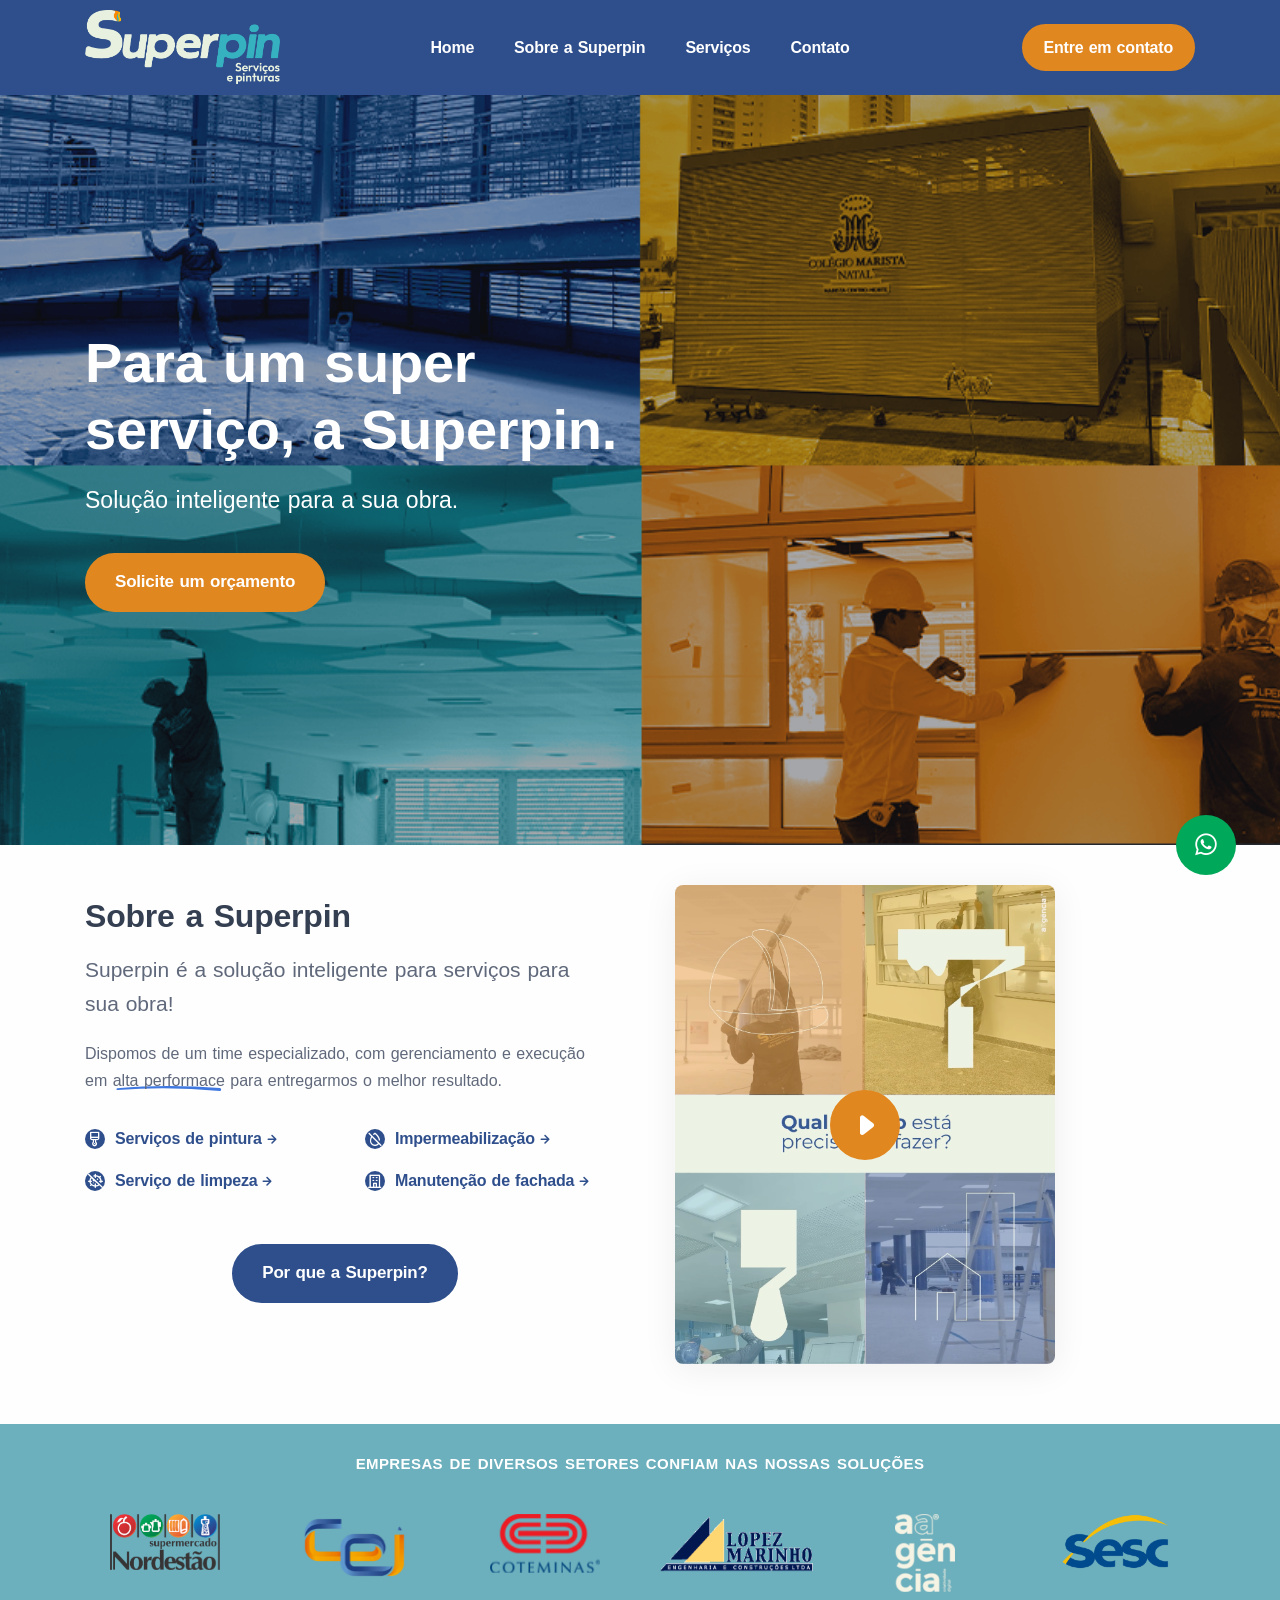
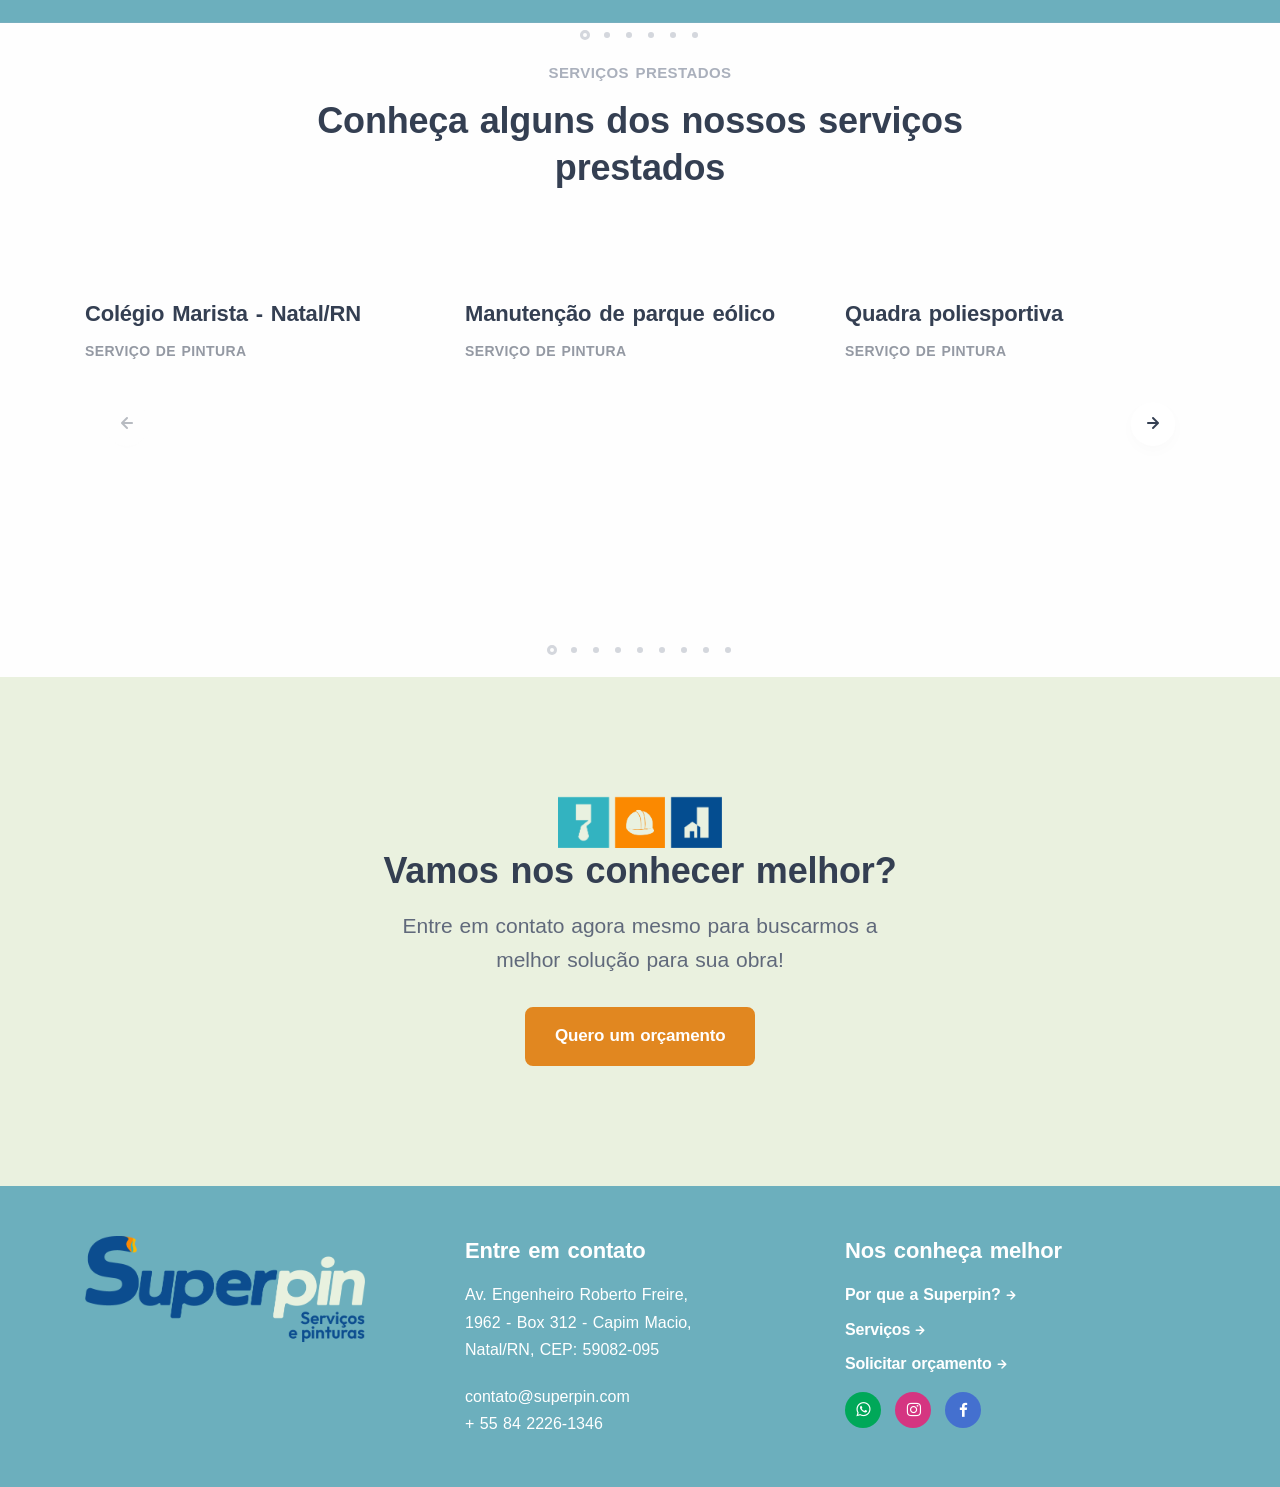
==== index.html @ 3c037258 "ajuste links dentro da página" ====
<!DOCTYPE html>
  <html lang="pt-br">
    <head>
      <meta charset="utf-8" />
      <meta name="viewport" content="width=device-width, initial-scale=1.0" />
      <meta
        name="description"
        content="Empresa prestadora de serviços de pintura, limpeza, impermeabilização e demais serviços para construção de Natal/RN"
      />
      <meta
        name="keywords"
        content="empresa de pintura Natal, pintor, serviço de pintura, pintura de parede, pintura airless, empresa de prestação de serviços de pintura, pintura de quadra poliesportiva, empresa de limpeza, serviço de limpeza, preço limpeza, lavagem, lavagem de fachada, impermeabilização, impermeabilização de laje, manta asfáltica, manutenção de fachada, substituição de junta de dilatação"
      />
      <meta name="author" content="Superpin" />
      <title>Superpin - Serviços e Pinturas</title>
      <link rel="shortcut icon" href="./assets/img/favicon1.png" />
      <link rel="stylesheet" href="./assets/css/plugins.css" />
      <link rel="stylesheet" href="./assets/css/style.css" />
      <link rel="stylesheet" href="https://fonts.googleapis.com/css?family=Montserrat>">
      <style>
        * {
          font-family: "Montserrat", sans-serif;
        }
      </style>
  <!-- Global site tag (gtag.js) - Google Analytics -->
      <script
        async
        src="https://www.googletagmanager.com/gtag/js?id=G-2SSFP15J9F"
      ></script>
      <script>
        window.dataLayer = window.dataLayer || [];
        function gtag() {
          dataLayer.push(arguments);
        }
        gtag("js", new Date());
        gtag("config", "G-2SSFP15J9F");
      </script>
      <!-- /Global site tag (gtag.js) - Google Analytics -->
      <!-- <open graph> -->
      <meta property="og:url" content="http://www.superpin.com.br" />
      <meta property="og:type" content="website" />
      <meta property="og:title" content="Superpin Serviços e Pinturas" />
      <meta property="og:description" content="Serviços para construção civil." />
      <meta
        property="og:image"
        content="//www.superpin.com.br/assets/img/logoSuperpinOpenGraph.jpg"
      />
      <!-- </open graph> -->
      
    </head>
    <body>
      <div class="content-wrapper">
        <header class="wrapper bg-soft-primary">
          <nav class="navbar navbar-expand-lg center-nav navbar-dark navbar-bg-dark">
            <div class="container flex-lg-row flex-nowrap align-items-center">
              <div class="navbar-brand w-100">
                <a href="./index.html">
                  <img
                    src="./assets/img/Logo 2.png"
                    srcset="./assets/img/Logo 2.png"
                    alt=""
                    height="60%"
                    width="60%"
                  />
                </a>
              </div>
              <div
                class="navbar-collapse offcanvas offcanvas-nav offcanvas-start"
              >
                <div class="offcanvas-header d-lg-none">
                  <a href="./index.html"
                    ><img src="./assets/img/Logo 2.png" srcset="./assets/img/Logo
                    2.png" alt="" height="60%" width="60%"
                  </a>
                  <button
                    type="button"
                    class="btn-close btn-close-white"
                    data-bs-dismiss="offcanvas"
                    aria-label="Close"
                  ></button>
                </div>
                <div class="offcanvas-body ms-lg-auto d-flex flex-column h-100">
                  <ul class="navbar-nav">
                    <li class="nav-item">
                      <a class="nav-link" href="./index.html">Home</a>
                    </li>
                    
                    <li class="nav-item">
                      <a class="nav-link" href="./about.html">Sobre a Superpin</a>
                    </li>
                    <!-- <li class="nav-item dropdown">
                      <a
                        class="nav-link dropdown-toggle"
                        href="#about"
                        data-bs-toggle="dropdown"
                        >Serviços</a
                      >
                      <ul class="dropdown-menu">
                        <li class="nav-item">
                          <a class="dropdown-item" href="#">Pintura</a>
                        </li>
                        <li class="nav-item">
                          <a class="dropdown-item" href="#">Limpeza</a>
                        </li>
                        <li class="nav-item">
                          <a class="dropdown-item" href="#">Impermeablização</a>
                        </li>
                        <li class="nav-item">
                          <a class="dropdown-item" href="#">Fachada</a>
                        </li>
                      </ul>
                    </li> -->
                    <li class="nav-item">
                      <a class="nav-link" href="./portfolio.html">Serviços</a>
                    </li>
                    <li class="nav-item">
                      <a class="nav-link scroll" href="#footer">Contato</a>
                    </li>
                  </ul>
                  <!-- /.navbar-nav -->
                  <div class="d-lg-none mt-auto pt-6 pb-6 order-4">
                    <a href="mailto:contato@superpin.com.br" class="link-inverse"
                      >contato@superpin.com.br</a
                    >
                    <br />
                    +55 84 2226-1346 <br />
                    <nav class="nav social social-white mt-4">
                      <a href="http://api.whatsapp.com/send/?phone=558422261346" target ="_blank"><i class="uil uil-whatsapp"></i></a>
                      <a href="http://facebook.com/SuperpinBR" target="_blank"><i class="uil uil-facebook-f"></i></a>
                      <a href="http://instagram.com/SuperpinBR" target="_blank"><i class="uil uil-instagram"></i></a>
                    </nav>
                    <!-- /.social -->
                  </div>
                  <!-- /offcanvas-nav-other -->
                </div>
                <!-- /.offcanvas-body -->
              </div>
              <!-- /.navbar-collapse -->
              <div class="navbar-other w-100 d-flex ms-auto">
                <ul class="navbar-nav flex-row align-items-center ms-auto">
                  <li class="nav-item d-none d-md-block">
                    <a
                      href="http://api.whatsapp.com/send/?phone=558422261346"
                      target ="_blank"
                      class="btn btn-sm btn-primary rounded-pill"
                      >Entre em contato</a
                    >
                  </li>
                  <li class="nav-item d-lg-none">
                    <button class="hamburger offcanvas-nav-btn">
                      <span></span>
                    </button>
                  </li>
                </ul>
                <!-- /.navbar-nav -->
              </div>
              <!-- /.navbar-other -->
            </div>
            <!-- /.container -->
          </nav>
          <!-- /.navbar -->
          <div
            class="offcanvas offcanvas-end text-inverse"
            id="offcanvas-info"
            data-bs-scroll="true"
          >
            <div class="offcanvas-header">
              <h3 class="text-white fs-30 mb-0">Superpin</h3>
              <button
                type="button"
                class="btn-close btn-close-white"
                data-bs-dismiss="offcanvas"
                aria-label="Close"
              ></button>
            </div>
            <div class="offcanvas-body pb-6">
              <div class="widget mb-8">
                <p>
                  Superpin serviços para construção
                </p>
              </div>
              <!-- /.widget -->
              <div class="widget mb-8">
                <h4 class="widget-title text-white mb-3">Contato</h4>
                <address>
                  Av. Engenheiro Roberto Freire, 1962 - Box 312 <br />
                  Capim Macio, Natal/RN, CEP: 59082-095
                </address>
                <a href="mailto:contato@superpin.com.br">contato@superpin.com.br</a><br />
                +55 (84) 2226-1346
              </div>
              /.widget -->
              <!-- <div class="widget mb-8">
                <h4 class="widget-title text-white mb-3">Learn More</h4>
                <ul class="list-unstyled">
                  <li><a href="#">Our Story</a></li>
                  <li><a href="#">Terms of Use</a></li>
                  <li><a href="#">Privacy Policy</a></li>
                  <li><a href="#">Contact Us</a></li>
                </ul>
              </div> -->
              <!-- /.widget -->
              <!-- <div class="widget">
                <h4 class="widget-title text-white mb-3">Follow Us</h4>
                <nav class="nav social social-white">
                  <a href="#"><i class="uil uil-twitter"></i></a>
                  <a href="#"><i class="uil uil-facebook-f"></i></a>
                  <a href="#"><i class="uil uil-dribbble"></i></a>
                  <a href="#"><i class="uil uil-instagram"></i></a>
                  <a href="#"><i class="uil uil-youtube"></i></a>
                </nav>
                <!-- /.social -->
              </div> -->
              <!-- /.widget
            </div>
            <!-- /.offcanvas-body -->
          </div>
          <!-- /.offcanvas -->
          <div
            class="offcanvas offcanvas-top bg-light"
            id="offcanvas-search"
            data-bs-scroll="true"
          >
            <div class="container d-flex flex-row py-6">
              <form class="search-form w-100">
                <input
                  id="search-form"
                  type="text"
                  class="form-control"
                  placeholder="Type keyword and hit enter"
                />
              </form>
              <!-- /.search-form -->
              <button
                type="button"
                class="btn-close"
                data-bs-dismiss="offcanvas"
                aria-label="Close"
              ></button>
            </div>
            <!-- /.container -->
          </div>
          <!-- /.offcanvas -->
        </header>
        <!-- /header -->
      
        <section id="hero" class="wrapper bg-dark">
          <div
            class="swiper-container swiper-hero dots-over"
            data-margin="0"
            data-autoplay="true"
            data-autoplaytime="7000"
            data-nav="true"
            data-dots="true"
            data-items="1"
          >
            <div class="swiper">
              <div class="swiper-wrapper">
                <div
                  class="swiper-slide bg-overlay bg-overlay-400 bg-dark bg-image"
                  data-image-src="./assets/img/capa.png"
                >
                  <div class="container h-100">
                    <div class="row h-100">
                      <div
                        class="col-md-10 offset-md-1 col-lg-7 offset-lg-0 col-xl-6 col-xxl-5 text-center text-lg-start justify-content-center align-self-center align-items-start"
                      >
                        <h2
                          class="display-1 fs-56 mb-4 text-white animate__animated animate__slideInDown animate__delay-1s"
                        >
                          Para um super serviço, a Superpin.
                        </h2>
                        <p
                          class="lead fs-23 lh-sm mb-7 text-white animate__animated animate__slideInRight animate__delay-2s"
                        >
                          Solução inteligente para a sua obra.
                        </p>
                        <div
                          class="animate__animated animate__slideInUp animate__delay-3s"
                        >
                          <a
                            href="http://api.whatsapp.com/send/?phone=558422261346" 
                            target ="_blank"
                            class="btn btn-lg btn-primary rounded-pill"
                            >Solicite um orçamento</a
                          >
                        </div>
                      </div>
                      <!--/column -->
                    </div>
                    <!--/.row -->
                  </div>
                  <!--/.container -->
                </div>
                <!--/.swiper-slide -->
                
        </section>
        <!-- Section portfolio -->
        <section id="about" class="wrapper bg-light">
          <div class="container py-14 py-md-8">
            <div class="row gx-lg-8 gx-xl-12 gy-10 mb-4 align-items-center">
              <div class="col-lg-6 position-relative order-lg-2 w-25">
                <div class="overlap-grid overlap-grid-2 ">
                  <a href="./assets/media/ST.mp4"
                  class="btn btn-circle btn-primary btn-play ripple mx-auto mb-6 position-absolute" 
                  style="top:50%; left: 50%; transform: translate(-50%,-50%); z-index:3"
                  data-glightbox><i class="icn-caret-right"></i></a>
                  <figure 
                    class="rounded shadow-lg">
                    <img 
                      src="./assets/img/posterVideo.png" 
                      srcset="./assets/img/posterVideo.png" 
                      alt="">
                    </figure>
                  </div>
              </div>
              <!--/column -->
              <div class="col-lg-6 ">
                <!-- <img
                  src="./assets/img/icons/lineal/bucket.svg"
                  class="svg-inject icon-svg icon-svg-md mb-4"
                  alt=""
                /> -->
                <div data-cues="slideInDown" 
                data-group="page-title" 
                data-delay="300"
                data-duration="1000">

                  <h2 class="display-5 mb-3">Sobre a Superpin</h2>
                  <p class="lead fs-lg">Superpin é a solução inteligente para serviços para sua obra!       
                  </p>
                  <p class="mb-6">
                    
                    Dispomos de um time especializado, com gerenciamento e execução em <span class="underline-3 style-3 primary">alta performace</span> para entregarmos o melhor resultado.
                  </p>
                  <div class="row gy-3 gx-xl-8">
                    <div class="col-xl-6">
                      <ul class="icon-list bullet-bg bullet-primary mb-0">
                        <li>
                          <span><i class="uil uil-brush-alt"></i></span
                            ><a href="./portfolio.html" target="" class="hover link-body more">Serviços de pintura</a>
                        </li>
                        <li class="mt-3">
                          <span><i class="uil uil-virus-slash"></i></span
                            
                          
                          ><a href="./portfolio.html" target="" class="hover link-body more">Serviço de limpeza</a>
                          
                        </li>
                      </ul>
                    </div>
                    <!--/column -->
                    <div class="col-xl-6">
                      <ul class="icon-list bullet-bg bullet-primary mb-0">
                        <li>
                          <span><i class="uil uil-water-drop-slash"></i></span
                          ><a href="./portfolio.html" target="" class="hover link-body more">Impermeabilização</a>
                        </li>
                      
                        <li class="mt-3">
                          <span><i class="uil uil-building"></i></span
                          ><a href="./portfolio.html" target="" class="hover link-body more">Manutenção de fachada</a></a>
                        </li>
                      </ul>
                    </div>
                    
                    <!--/column -->
                  </div>
                  <div
                            class="my-10 text-center "
                          >
                            <a
                              href="./about.html" 
                              class="btn btn-lg btn-secondary rounded-pill"
                              >Por que a Superpin?</a
                            >
                          </div>
                  
                  <!--/.row -->
                </div>
                
                <!--/column -->
              </div>
              <!--/.row -->
              </div>
            
          </section>
          <section id="clients" class="wrapper bg-light-superpin wrapper-border">
            <div class="container py-14 py-md-6">
              <h2 class="fs-15 text-uppercase  text-center text-white mb-8">Empresas de diversos setores confiam nas nossas soluções</h2>
              <div class="swiper-container clients mb-0 " 
                    data-margin="30" 
                    data-dots="true" 
                    data-autoplay-timeout="1000" 
                    data-items-xxl="7" 
                    data-items-xl="6" 
                    data-items-lg="5" 
                    data-items-md="4" 
                    data-items-xs="3">
                <div class="swiper">
                  <div class="swiper-wrapper">
                    <div class="swiper-slide px-5"><img src="./assets/img/clients/Nordestão.png" data-cue="fadeIn"  alt="" /></div>
                    <div class="swiper-slide px-5"><img src="./assets/img/clients/CEI.svg" data-cue="fadeIn" alt="" /></div>
                    <div class="swiper-slide px-5"><img src="./assets/img/clients/Coteminas.png"data-cue="fadeIn"  alt="" /></div>
                    <div class="swiper-slide"><img src="./assets/img/clients/Lopes Marinho.png" data-cue="fadeIn" alt="" /></div>
                    <div class="swiper-slide px-10"><img src="./assets/img/clients/aagencia-logo.png" data-cue="fadeIn"  alt="" /></div>
                    <div class="swiper-slide px-5"><img src="./assets/img/clients/SESC.png"data-cue="fadeIn" alt="" /></div>
                    <div class="swiper-slide px-5"><img src="./assets/img/clients/fecomercio.png"data-cue="fadeIn" alt="" /></div>
                    <div class="swiper-slide"><img src="./assets/img/clients/Marista.png" data-cue="fadeIn"alt="" /></div>
                    <div class="swiper-slide px-4"><img src="./assets/img/clients/Nelson Wilians.png" data-cue="fadeIn"alt="" /></div>
                    <div class="swiper-slide"><img src="./assets/img/clients/ruiCadete.png" data-cue="fadeIn"alt="" /></div>
                    <!-- <div class="swiper-slide px-2"><img src="./assets/img/clients/Favorito.png" alt="" /></div> -->
                    <div class="swiper-slide px-5"><img src="./assets/img/clients/Queiroz Atacadão.png" data-cue="fadeIn"alt="" /></div>
                  </div>
                  <!--/.swiper-wrapper -->
                </div>
                <!-- /.swiper -->
              </div>
              <!-- /.swiper-container -->
            </div>
            <!-- /.container -->
          </section>
            <!-- /section clients-->
            <section id="portfolio" class="wrapper bg-light">
              <div class="container py-14 py-md-8">
                <div class="row">
                  <div class="col-lg-9 col-xl-8 col-xxl-7 mx-auto text-center">
                    <h2 class="fs-15 text-uppercase text-muted mb-3">SERVIÇOS PRESTADOS</h2>
                    <h3 class="display-4 mb-10">Conheça alguns dos nossos serviços prestados</h3>
                  </div>
                  <!-- /column -->
                </div>
                <!-- /.row -->
                <div class="swiper-container grid-view mb-6" data-margin="30" data-nav="true" data-dots="true" data-items-xl="3" data-items-md="2" data-items-xs="1">
                  <div class="swiper">
                    <div class="swiper-wrapper">
                      <div class="swiper-slide">
                        <figure class="rounded mb-6"><img 
                          src="./assets/img/Fachada marista.png" 
                          srcset="./assets/img/Fachada marista.png" 
                          data-cue="slideInRight"
                          alt="" /><a class="item-link" 
                          href="./assets/img/Fachada marista.png" 
                          data-glightbox data-gallery="projects-group"
                         >
                         <i class="uil uil-focus-add"></i></a></figure>
                        <div class="project-details d-flex justify-content-center flex-column">
                          <div class="post-header">
                            <h2 class="post-title h3"><a href="./obra-colegioMarista.html" target="" class="link-dark">Colégio Marista - Natal/RN</a></h2>
                            <div class="post-category text-ash">Serviço de pintura</div>
                          </div>
                          <!-- /.post-header -->
                        </div>
                        <!-- /.project-details -->
                      </div>
                      <!--/.swiper-slide -->
                      <div class="swiper-slide">
                        <figure class="rounded mb-6"><img src="./assets/img/Foto 2 com zoom.png" 
                          srcset="./assets/img/Foto 2 com zoom.png" 
                          data-cue="slideInRight"
                          alt="" /><a class="item-link" href="./assets/img/Foto 2 com zoom.png" data-glightbox data-gallery="projects-group"><i class="uil uil-focus-add"></i></a></figure>
                        <div class="project-details d-flex justify-content-center flex-column">
                          <div class="post-header">
                            <h2 class="post-title h3"><a href="./parqueEolico.html" target="" class="link-dark">Manutenção de parque eólico</a></h2>
                            <div class="post-category text-ash">Serviço de pintura</div>
                          </div>
                          <!-- /.post-header -->
                        </div>
                        <!-- /.project-details -->
                      </div>
                      <!--/.swiper-slide -->
                      <div class="swiper-slide">
                        <figure class="rounded mb-6">
                          <img src="./assets/img/IMG_0761.png" 
                          srcset="./assets/img/IMG_0761.png" 
                          data-cue="slideInRight" alt="" /><a 
                          class="item-link" 
                          href="./assets/img/IMG_0761.png" data-glightbox data-gallery="projects-group"><i class="uil uil-focus-add"></i></a></figure>
                        <div class="project-details d-flex justify-content-center flex-column">
                          <div class="post-header">
                            <h2 class="post-title h3"><a href="./quadraPoliesportiva.html"  target="" class="link-dark">Quadra poliesportiva</a></h2>
                            <div class="post-category text-ash">Serviço de pintura</div>
                          </div>
                          <!-- /.post-header -->
                        </div>
                        <!-- /.project-details -->
                      </div>
                      <!--/.swiper-slide -->
                      <div class="swiper-slide">
                        <figure class="rounded mb-6"><img src="./assets/img/Foto 3.png" srcset="./assets/img/Foto 3.png" data-cue="slideInRight" alt="" /><a class="item-link" href="./assets/img/Foto 3.png" data-glightbox data-gallery="projects-group"><i class="uil uil-focus-add"></i></a></figure>
                        <div class="project-details d-flex justify-content-center flex-column">
                          <div class="post-header">
                            <h2 class="post-title h3"><a href="./pinturaIndustrial.html"target="" class="link-dark">Pintura industrial</a></h2>
                            <div class="post-category text-ash">Serviço de pintura</div>
                          </div>
                          <!-- /.post-header -->
                        </div>
                        <!-- /.project-details -->
                      </div>
                      <!--/.swiper-slide -->
                      <div class="swiper-slide">
                        <figure class="rounded mb-6"><img src="./assets/img/estacionamento.jpeg" srcset="./assets/img/Foto 3.png" data-cue="slideInRight" alt="" /><a class="item-link" href="./assets/img/Foto 3.png" data-glightbox data-gallery="projects-group"><i class="uil uil-focus-add"></i></a></figure>
                        <div class="project-details d-flex justify-content-center flex-column">
                          <div class="post-header">
                            <h2 class="post-title h3"><a href=./pinturaEstacionamento.html"target="" class="link-dark">Pintura de estacionamento</a></h2>
                            <div class="post-category text-ash">Serviço de pintura</div>
                          </div>
                          <!-- /.post-header -->
                        </div>
                        <!-- /.project-details -->
                      </div>
                      <!--/.swiper-slide -->
                      <div class="swiper-slide">
                        <figure class="rounded mb-6"><img src="./assets/img/Foto 14.png" srcset="./assets/img/Foto 14.png" data-cue="slideInRight" alt="" /><a class="item-link" href="./assets/img/Foto 14.png" data-glightbox data-gallery="projects-group"><i class="uil uil-focus-add"></i></a></figure>
                        <div class="project-details d-flex justify-content-center flex-column">
                          <div class="post-header">
                            <h2 class="post-title h3"><a href="./manutencaoFachada.html" target=""class="link-dark">Manutenção de fachada</a></h2>
                            <div class="post-category text-ash">Manutenção de fachada</div>
                          </div>
                          <!-- /.post-header -->
                        </div>
                        <!-- /.project-details -->
                      </div>
                      <!--/.swiper-slide -->
                      <div class="swiper-slide">
                        <figure class="rounded mb-6">
                          <img src="./assets/img/manutencaoEscola/foto14.png" 
                                srcset="./assets/img/manutencaoEscola/foto14.png" 
                                alt="./assets/img/manutencaoEscola/foto14.png" />
                                
                          <a class="item-link" href="" data-glightbox data-gallery="projects-group">
                          <i class="uil uil-focus-add"></i>
                        </a>
                      </figure>
                        <div class="project-details d-flex justify-content-center flex-column">
                          <div class="post-header">
                            <h2 class="post-title h3"><a href="./manutencaoEscola.html"target="" class="link-dark">Manutenção de escolas</a></h2>
                            <div class="post-category text-ash">Serviço de manutenção</div>
                          </div>
                          <!-- /.post-header -->
                        </div>
                        <!-- /.project-details -->
                      </div>
                      <!--/.swiper-slide -->
                      <div class="swiper-slide">
                        <figure class="rounded mb-6"><img src="./assets/img/Foto 12.png" srcset="./assets/img/Foto 12.png" data-cue="slideInRight"  alt="" /><a class="item-link" href="./assets/img/Foto 12.png" data-glightbox data-gallery="projects-group"><i class="uil uil-focus-add"></i></a></figure>
                        <div class="project-details d-flex justify-content-center flex-column">
                          <div class="post-header">
                            <h2 class="post-title h3"><a href="./impermeabilizacaoMuros.html" target=""class="link-dark">Impermeabilização de muros</a></h2>
                            <div class="post-category text-ash">Impermeabilização</div>
                          </div>
                          <!-- /.post-header -->
                        </div>
                        <!-- /.project-details -->
                      </div>
                      <!--/.swiper-slide -->
                      <div class="swiper-slide">
                        <figure class="rounded mb-6"><img src="./assets/img/Foto 6.png" srcset="./assets/img/Foto 6.png" data-cue="slideInRight" alt="" /><a class="item-link" href="./assets/img/Foto 6.png" data-glightbox data-gallery="projects-group"><i class="uil uil-focus-add"></i></a></figure>
                        <div class="project-details d-flex justify-content-center flex-column">
                          <div class="post-header">
                            <h2 class="post-title h3"><a href="./pisoEpoxi.html"target="" class="link-dark">Piso epóxi em escola infantil</a></h2>
                            <div class="post-category text-ash">Serviço de pintura</div>
                          </div>
                          <!-- /.post-header -->
                        </div>
                        <!-- /.project-details -->
                      </div>
                      <!--/.swiper-slide -->
                      <div class="swiper-slide">
                        <figure class="rounded mb-6"><img src="./assets/img/Foto 5.png" srcset="./assets/img/Foto 5.png"data-cue="slideInRight"  alt="" /><a class="item-link" href="./assets/img/Foto 5.png" data-glightbox data-gallery="projects-group"><i class="uil uil-focus-add"></i></a></figure>
                        <div class="project-details d-flex justify-content-center flex-column">
                          <div class="post-header">
                            <h2 class="post-title h3"><a href="./pistaAtletismo.html"target="" class="link-dark">Pintura de pista de atletismo</a></h2>
                            <div class="post-category text-ash">Serviço de pintura</div>
                          </div>
                          <!-- /.post-header -->
                        </div>
                        <!-- /.project-details -->
                      </div>
                      <!--/.swiper-slide -->
                      <div class="swiper-slide">
                        <figure class="rounded mb-6"><img src="./assets/img/Manutencao alambrado.jpg" srcset="./assets/img/Manutencao alambrado.jpg"data-cue="slideInRight"  alt="" /><a class="item-link" href="./assets/img/Manutencao alambrado.jpg" data-glightbox data-gallery="projects-group"><i class="uil uil-focus-add"></i></a></figure>
                        <div class="project-details d-flex justify-content-center flex-column">
                          <div class="post-header">
                            <h2 class="post-title h3"><a href="./manutencaoAlambrado.html"target="" class="link-dark">Manutenção de alambrado</a></h2>
                            <div class="post-category text-ash">Serralheria e pintura</div>
                          </div>
                          <!-- /.post-header -->
                        </div>
                        <!-- /.project-details -->
                      </div>
                      <!--/.swiper-slide -->
                    </div>
                    <!--/.swiper-wrapper -->
                  </div>
                  <!-- /.swiper -->
                </div>
                <!-- /.swiper-container -->
              </div>
              <!-- /.container -->
            </section>
            <!-- /section -->
            <!-- /section portfolio-->

          <section class="wrapper bg-light-secondary-superpin">
            <div class="container py-14 py-md-16 text-center">
              <div class="row">
                <div class="col-md-9 col-lg-7 col-xl-7 mx-auto text-center">
                  <img data-cue="fadeIn" src="./assets/img/elements/1.png" width="8%">
                  <img data-cue="fadeIn"src="./assets/img/elements/2.png" width="8%">
                  <img data-cue="fadeIn"src="./assets/img/elements/3.png" width="8%">
                  <h2 class="display-4 mb-3">Vamos nos conhecer melhor?</h2>
                  <p class="lead fs-lg mb-6 px-xl-10 px-xxl-15">Entre em contato agora mesmo para buscarmos a melhor solução para sua obra!</p>
                  <a href="http://api.whatsapp.com/send/?phone=558422261346" target ="_blank" class="btn btn-lg btn-primary rounded" data-cue="zoomIn">Quero um orçamento</a>
                </div>
                <!-- /column -->
              </div>
              <!-- /.row -->
            </div>
            <!-- /.container -->
          </section>
          <!-- /section -->
        
      </div>
      <footer id="footer" class="bg-light-superpin">
        <div class="container py-13 py-md-10">
          <div class="row gy-6 gy-lg-0">
            <div class="col-md-4">
              <div class="widget">
                <img class="mb-3" src="./assets/img/Logo 3.png" srcset="./assets/img/Logo 3.png" alt="" heigth="80%" width="80%" />
                <!-- <p class="text-white">© 2023 Superpin. <br class="d-none d-lg-block" />Marca registrada.</p> -->
                
              </div>
              <!-- /.widget -->
            </div>
            <!-- /column -->
            <div class="col-md-4">
              <div class="widget">
                <h3 class="widget-title text-white mb-3">Entre em contato</h3>
                <address class="pe-xl-15 pe-xxl-17 text-white ">Av. Engenheiro Roberto Freire, 1962 - Box 312 - Capim Macio, Natal/RN, CEP: 59082-095</address>
                <a class="text-white" href="mailto:contato@superpin.com.br">contato@superpin.com</a><br>  
                <a href="http://api.whatsapp.com/send/?phone=558422261346" class="text-white" target ="_blank">+ 55 84 2226-1346</a>
              </div>
              <!-- /.widget -->
            </div>
            <!-- /column -->
            <div class="col-md-4">
              <div class="widget">
                <h3 class="widget-title text-white mb-3">Nos conheça melhor</h3>
                <ul class="list-unstyled mb-0 text-white">
                  <li><a href="./about.html" class="text-white hover more ">Por que a Superpin?</a></li>
                  <li><a href="./portfolio.html" class="text-white hover more">Serviços</a></li>
                  <li><a href="http://api.whatsapp.com/send/?phone=558422261346" target="_blank" class="text-white hover more">Solicitar orçamento</a></li>
                </ul>
              </div>
              <!-- /.widget -->
              <nav class="nav social mt-3">
                <a href="http://api.whatsapp.com/send/?phone=558422261346" target ="_blank" class="btn btn-circle btn-sm btn-whatsapp"><i class="uil uil-whatsapp"></i></a>
                <a href="http://instagram.com/SuperpinBR" target="_blank" class="btn btn-circle btn-sm btn-instagram"><i class="uil uil-instagram"></i></a>
                <a href="http://facebook.com/SuperpinBR" target="_blank" class="btn btn-circle btn-sm btn-facebook"><i class="uil uil-facebook-f"></i></a>
              </nav>
              <!-- /.social -->
            </div>
            
          </div>
          <!--/.row -->
        </div>
        <!-- /.container -->
      </footer>
        <!-- <div class="progress-wrap">
          <svg
            class="progress-circle svg-content"
            width="100%"
            height="100%"
            viewBox="-1 -1 102 102"
          >

          
            <path d="M50,1 a49,49 0 0,1 0,98 a49,49 0 0,1 0,-98" />
          </svg>
        </div> -->
        <nav class="nav social">
          <a href="http://api.whatsapp.com/send/?phone=558422261346" target ="_blank" class="btn btn-circle btn-lg btn-whatsapp whatsapp-icon-fixed"><i class="uil uil-whatsapp"></i></a>
        </nav>
        
          
      <script src="./assets/js/plugins.js"></script>
      <script src="./assets/js/theme.js"></script>
    </body>
  </html>
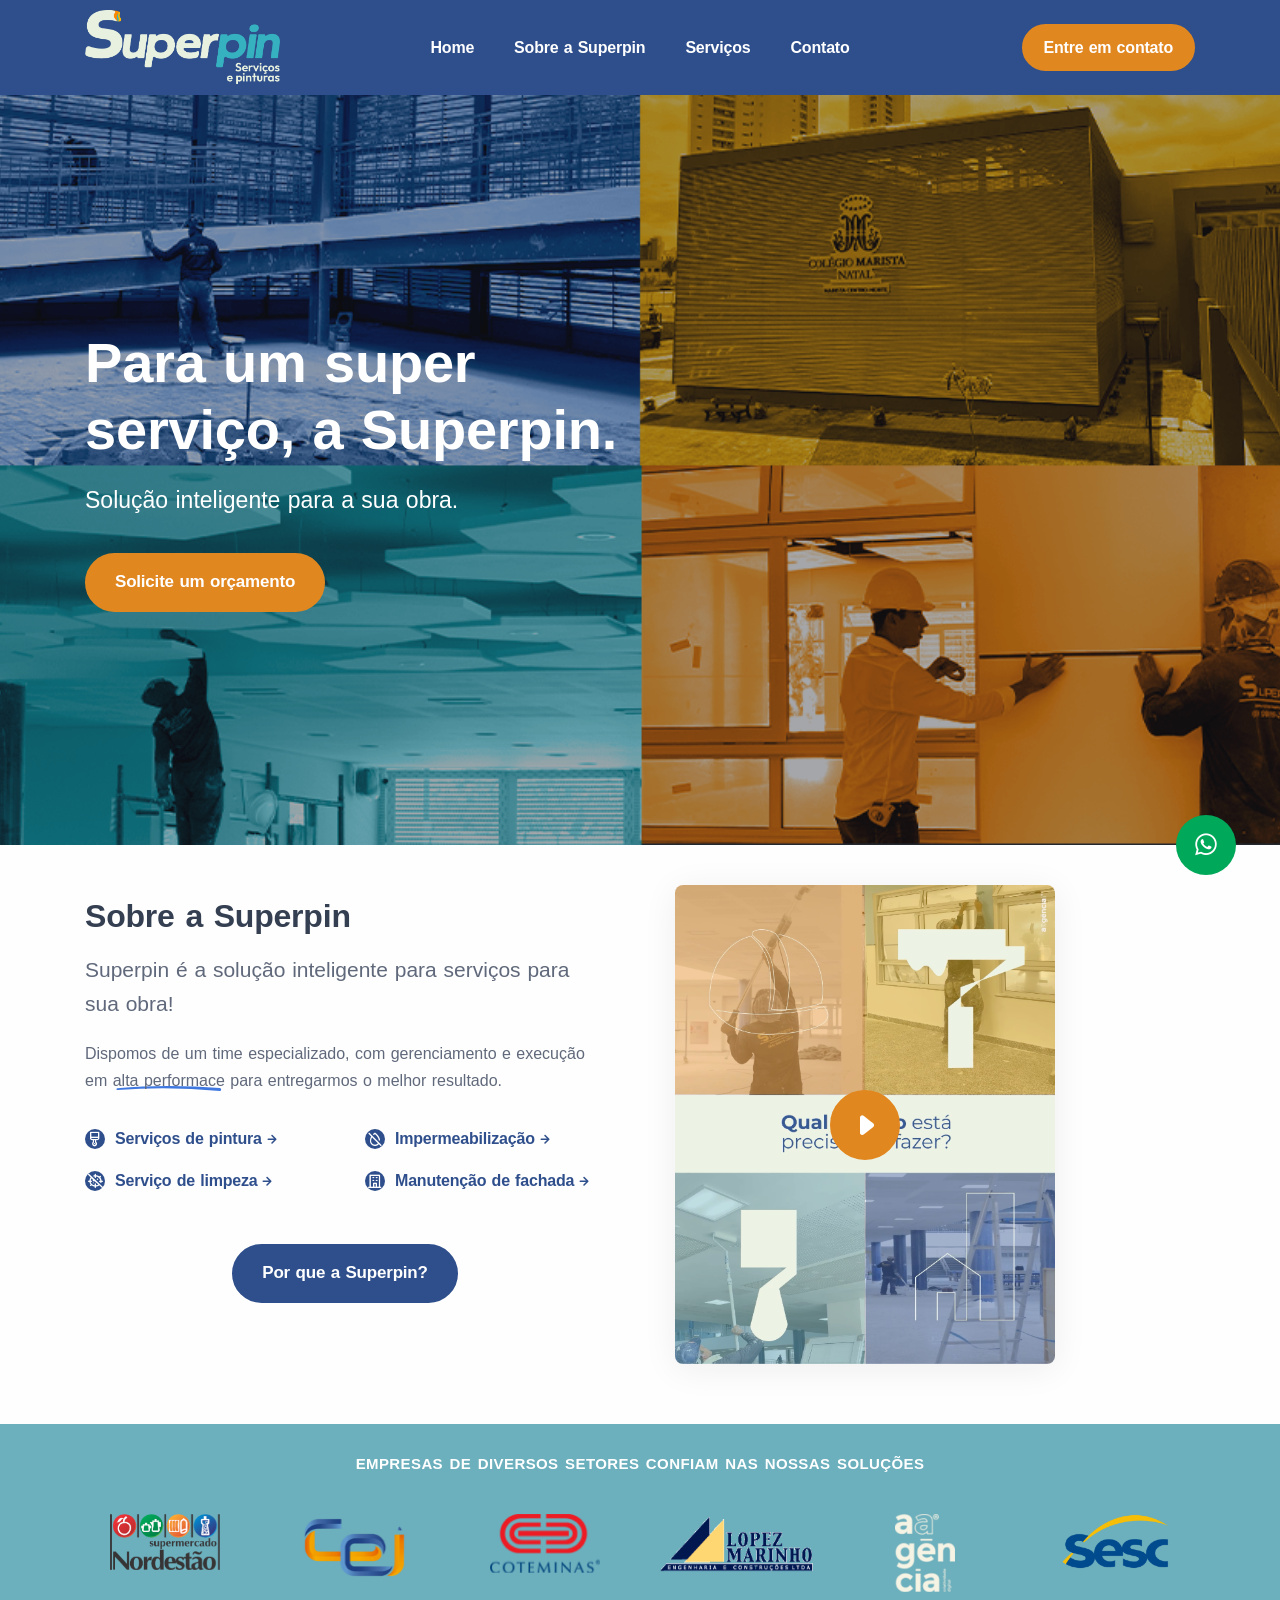
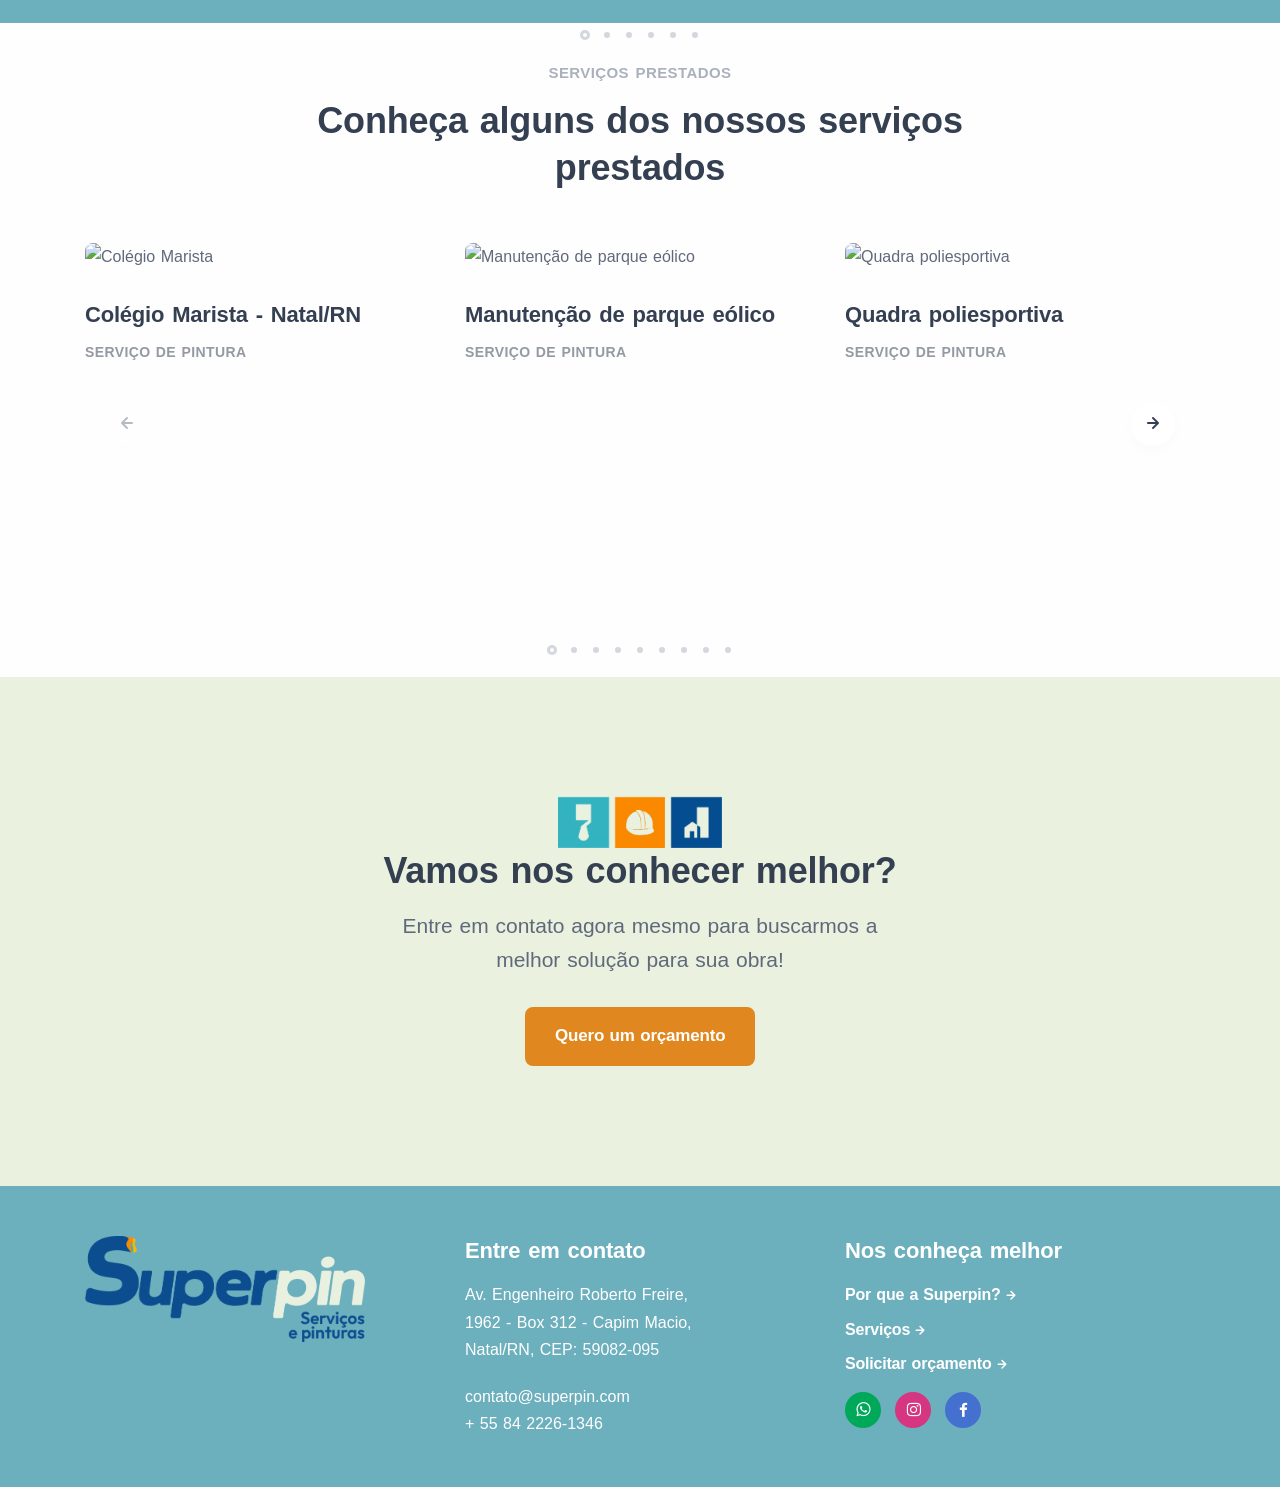
==== commit 806d8db1: "inclusão da acessibilidade do atributo alt" ====
--- a/index.html
+++ b/index.html
@@ -58,7 +58,7 @@
                   <img
                     src="./assets/img/Logo 2.png"
                     srcset="./assets/img/Logo 2.png"
-                    alt=""
+                    alt="Logo Superpin"
                     height="60%"
                     width="60%"
                   />
@@ -70,7 +70,7 @@
                 <div class="offcanvas-header d-lg-none">
                   <a href="./index.html"
                     ><img src="./assets/img/Logo 2.png" srcset="./assets/img/Logo
-                    2.png" alt="" height="60%" width="60%"
+                    2.png" alt="Logo Superpin" height="60%" width="60%"
                   </a>
                   <button
                     type="button"
@@ -310,7 +310,7 @@
                     <img 
                       src="./assets/img/posterVideo.png" 
                       srcset="./assets/img/posterVideo.png" 
-                      alt="">
+                      alt="video boas vindas Superpin">
                     </figure>
                   </div>
               </div>
@@ -399,18 +399,18 @@
                     data-items-xs="3">
                 <div class="swiper">
                   <div class="swiper-wrapper">
-                    <div class="swiper-slide px-5"><img src="./assets/img/clients/Nordestão.png" data-cue="fadeIn"  alt="" /></div>
-                    <div class="swiper-slide px-5"><img src="./assets/img/clients/CEI.svg" data-cue="fadeIn" alt="" /></div>
-                    <div class="swiper-slide px-5"><img src="./assets/img/clients/Coteminas.png"data-cue="fadeIn"  alt="" /></div>
-                    <div class="swiper-slide"><img src="./assets/img/clients/Lopes Marinho.png" data-cue="fadeIn" alt="" /></div>
-                    <div class="swiper-slide px-10"><img src="./assets/img/clients/aagencia-logo.png" data-cue="fadeIn"  alt="" /></div>
-                    <div class="swiper-slide px-5"><img src="./assets/img/clients/SESC.png"data-cue="fadeIn" alt="" /></div>
-                    <div class="swiper-slide px-5"><img src="./assets/img/clients/fecomercio.png"data-cue="fadeIn" alt="" /></div>
-                    <div class="swiper-slide"><img src="./assets/img/clients/Marista.png" data-cue="fadeIn"alt="" /></div>
-                    <div class="swiper-slide px-4"><img src="./assets/img/clients/Nelson Wilians.png" data-cue="fadeIn"alt="" /></div>
-                    <div class="swiper-slide"><img src="./assets/img/clients/ruiCadete.png" data-cue="fadeIn"alt="" /></div>
+                    <div class="swiper-slide px-5"><img src="./assets/img/clients/Nordestão.png" data-cue="fadeIn"  alt="Logo Nordestão" /></div>
+                    <div class="swiper-slide px-5"><img src="./assets/img/clients/CEI.svg" data-cue="fadeIn" alt="Logo CEI " /></div>
+                    <div class="swiper-slide px-5"><img src="./assets/img/clients/Coteminas.png"data-cue="fadeIn"  alt="Logo Coteminas" /></div>
+                    <div class="swiper-slide"><img src="./assets/img/clients/Lopes Marinho.png" data-cue="fadeIn" alt="Logo Lopes Marinho" /></div>
+                    <div class="swiper-slide px-10"><img src="./assets/img/clients/aagencia-logo.png" data-cue="fadeIn"  alt="Logo AAgência" /></div>
+                    <div class="swiper-slide px-5"><img src="./assets/img/clients/SESC.png"data-cue="fadeIn" alt="Logo SESC" /></div>
+                    <div class="swiper-slide px-5"><img src="./assets/img/clients/fecomercio.png"data-cue="fadeIn" alt="Logo Fecomercio" /></div>
+                    <div class="swiper-slide"><img src="./assets/img/clients/Marista.png" data-cue="fadeIn"alt="Logo Marista" /></div>
+                    <div class="swiper-slide px-4"><img src="./assets/img/clients/Nelson Wilians.png" data-cue="fadeIn"alt="Logo Nelson Wilians" /></div>
+                    <div class="swiper-slide"><img src="./assets/img/clients/ruiCadete.png" data-cue="fadeIn"alt="Logo Rui Cadete" /></div>
                     <!-- <div class="swiper-slide px-2"><img src="./assets/img/clients/Favorito.png" alt="" /></div> -->
-                    <div class="swiper-slide px-5"><img src="./assets/img/clients/Queiroz Atacadão.png" data-cue="fadeIn"alt="" /></div>
+                    <div class="swiper-slide px-5"><img src="./assets/img/clients/Queiroz Atacadão.png" data-cue="fadeIn"alt="Logo Atacadão" /></div>
                   </div>
                   <!--/.swiper-wrapper -->
                 </div>
@@ -439,7 +439,7 @@
                           src="./assets/img/Fachada marista.png" 
                           srcset="./assets/img/Fachada marista.png" 
                           data-cue="slideInRight"
-                          alt="" /><a class="item-link" 
+                          alt="Colégio Marista" /><a class="item-link" 
                           href="./assets/img/Fachada marista.png" 
                           data-glightbox data-gallery="projects-group"
                          >
@@ -458,7 +458,7 @@
                         <figure class="rounded mb-6"><img src="./assets/img/Foto 2 com zoom.png" 
                           srcset="./assets/img/Foto 2 com zoom.png" 
                           data-cue="slideInRight"
-                          alt="" /><a class="item-link" href="./assets/img/Foto 2 com zoom.png" data-glightbox data-gallery="projects-group"><i class="uil uil-focus-add"></i></a></figure>
+                          alt="Manutenção de parque eólico" /><a class="item-link" href="./assets/img/Foto 2 com zoom.png" data-glightbox data-gallery="projects-group"><i class="uil uil-focus-add"></i></a></figure>
                         <div class="project-details d-flex justify-content-center flex-column">
                           <div class="post-header">
                             <h2 class="post-title h3"><a href="./parqueEolico.html" target="" class="link-dark">Manutenção de parque eólico</a></h2>
@@ -473,7 +473,7 @@
                         <figure class="rounded mb-6">
                           <img src="./assets/img/IMG_0761.png" 
                           srcset="./assets/img/IMG_0761.png" 
-                          data-cue="slideInRight" alt="" /><a 
+                          data-cue="slideInRight" alt="Quadra poliesportiva" /><a 
                           class="item-link" 
                           href="./assets/img/IMG_0761.png" data-glightbox data-gallery="projects-group"><i class="uil uil-focus-add"></i></a></figure>
                         <div class="project-details d-flex justify-content-center flex-column">
@@ -487,7 +487,7 @@
                       </div>
                       <!--/.swiper-slide -->
                       <div class="swiper-slide">
-                        <figure class="rounded mb-6"><img src="./assets/img/Foto 3.png" srcset="./assets/img/Foto 3.png" data-cue="slideInRight" alt="" /><a class="item-link" href="./assets/img/Foto 3.png" data-glightbox data-gallery="projects-group"><i class="uil uil-focus-add"></i></a></figure>
+                        <figure class="rounded mb-6"><img src="./assets/img/Foto 3.png" srcset="./assets/img/Foto 3.png" data-cue="slideInRight" alt="Pintura Industrial" /><a class="item-link" href="./assets/img/Foto 3.png" data-glightbox data-gallery="projects-group"><i class="uil uil-focus-add"></i></a></figure>
                         <div class="project-details d-flex justify-content-center flex-column">
                           <div class="post-header">
                             <h2 class="post-title h3"><a href="./pinturaIndustrial.html"target="" class="link-dark">Pintura industrial</a></h2>
@@ -499,7 +499,7 @@
                       </div>
                       <!--/.swiper-slide -->
                       <div class="swiper-slide">
-                        <figure class="rounded mb-6"><img src="./assets/img/estacionamento.jpeg" srcset="./assets/img/Foto 3.png" data-cue="slideInRight" alt="" /><a class="item-link" href="./assets/img/Foto 3.png" data-glightbox data-gallery="projects-group"><i class="uil uil-focus-add"></i></a></figure>
+                        <figure class="rounded mb-6"><img src="./assets/img/estacionamento.jpeg" srcset="./assets/img/Foto 3.png" data-cue="slideInRight" alt="Pintura de estacionamento" /><a class="item-link" href="./assets/img/Foto 3.png" data-glightbox data-gallery="projects-group"><i class="uil uil-focus-add"></i></a></figure>
                         <div class="project-details d-flex justify-content-center flex-column">
                           <div class="post-header">
                             <h2 class="post-title h3"><a href=./pinturaEstacionamento.html"target="" class="link-dark">Pintura de estacionamento</a></h2>
@@ -511,7 +511,7 @@
                       </div>
                       <!--/.swiper-slide -->
                       <div class="swiper-slide">
-                        <figure class="rounded mb-6"><img src="./assets/img/Foto 14.png" srcset="./assets/img/Foto 14.png" data-cue="slideInRight" alt="" /><a class="item-link" href="./assets/img/Foto 14.png" data-glightbox data-gallery="projects-group"><i class="uil uil-focus-add"></i></a></figure>
+                        <figure class="rounded mb-6"><img src="./assets/img/Foto 14.png" srcset="./assets/img/Foto 14.png" data-cue="slideInRight" alt="Manutenção de fachada" /><a class="item-link" href="./assets/img/Foto 14.png" data-glightbox data-gallery="projects-group"><i class="uil uil-focus-add"></i></a></figure>
                         <div class="project-details d-flex justify-content-center flex-column">
                           <div class="post-header">
                             <h2 class="post-title h3"><a href="./manutencaoFachada.html" target=""class="link-dark">Manutenção de fachada</a></h2>
@@ -528,7 +528,7 @@
                                 srcset="./assets/img/manutencaoEscola/foto14.png" 
                                 alt="./assets/img/manutencaoEscola/foto14.png" />
                                 
-                          <a class="item-link" href="" data-glightbox data-gallery="projects-group">
+                          <a class="item-link" href="./manutencaoEscola.html" data-glightbox data-gallery="projects-group">
                           <i class="uil uil-focus-add"></i>
                         </a>
                       </figure>
@@ -543,7 +543,7 @@
                       </div>
                       <!--/.swiper-slide -->
                       <div class="swiper-slide">
-                        <figure class="rounded mb-6"><img src="./assets/img/Foto 12.png" srcset="./assets/img/Foto 12.png" data-cue="slideInRight"  alt="" /><a class="item-link" href="./assets/img/Foto 12.png" data-glightbox data-gallery="projects-group"><i class="uil uil-focus-add"></i></a></figure>
+                        <figure class="rounded mb-6"><img src="./assets/img/Foto 12.png" srcset="./assets/img/Foto 12.png" data-cue="slideInRight"  alt="Impermeabilização" /><a class="item-link" href="./assets/img/Foto 12.png" data-glightbox data-gallery="projects-group"><i class="uil uil-focus-add"></i></a></figure>
                         <div class="project-details d-flex justify-content-center flex-column">
                           <div class="post-header">
                             <h2 class="post-title h3"><a href="./impermeabilizacaoMuros.html" target=""class="link-dark">Impermeabilização de muros</a></h2>
@@ -555,7 +555,7 @@
                       </div>
                       <!--/.swiper-slide -->
                       <div class="swiper-slide">
-                        <figure class="rounded mb-6"><img src="./assets/img/Foto 6.png" srcset="./assets/img/Foto 6.png" data-cue="slideInRight" alt="" /><a class="item-link" href="./assets/img/Foto 6.png" data-glightbox data-gallery="projects-group"><i class="uil uil-focus-add"></i></a></figure>
+                        <figure class="rounded mb-6"><img src="./assets/img/Foto 6.png" srcset="./assets/img/Foto 6.png" data-cue="slideInRight" alt="Piso epóxi em escola infantil" /><a class="item-link" href="./assets/img/Foto 6.png" data-glightbox data-gallery="projects-group"><i class="uil uil-focus-add"></i></a></figure>
                         <div class="project-details d-flex justify-content-center flex-column">
                           <div class="post-header">
                             <h2 class="post-title h3"><a href="./pisoEpoxi.html"target="" class="link-dark">Piso epóxi em escola infantil</a></h2>
@@ -567,7 +567,7 @@
                       </div>
                       <!--/.swiper-slide -->
                       <div class="swiper-slide">
-                        <figure class="rounded mb-6"><img src="./assets/img/Foto 5.png" srcset="./assets/img/Foto 5.png"data-cue="slideInRight"  alt="" /><a class="item-link" href="./assets/img/Foto 5.png" data-glightbox data-gallery="projects-group"><i class="uil uil-focus-add"></i></a></figure>
+                        <figure class="rounded mb-6"><img src="./assets/img/Foto 5.png" srcset="./assets/img/Foto 5.png"data-cue="slideInRight"  alt="Pintura de pista de atletismo" /><a class="item-link" href="./assets/img/Foto 5.png" data-glightbox data-gallery="projects-group"><i class="uil uil-focus-add"></i></a></figure>
                         <div class="project-details d-flex justify-content-center flex-column">
                           <div class="post-header">
                             <h2 class="post-title h3"><a href="./pistaAtletismo.html"target="" class="link-dark">Pintura de pista de atletismo</a></h2>
@@ -579,7 +579,7 @@
                       </div>
                       <!--/.swiper-slide -->
                       <div class="swiper-slide">
-                        <figure class="rounded mb-6"><img src="./assets/img/Manutencao alambrado.jpg" srcset="./assets/img/Manutencao alambrado.jpg"data-cue="slideInRight"  alt="" /><a class="item-link" href="./assets/img/Manutencao alambrado.jpg" data-glightbox data-gallery="projects-group"><i class="uil uil-focus-add"></i></a></figure>
+                        <figure class="rounded mb-6"><img src="./assets/img/Manutencao alambrado.jpg" srcset="./assets/img/Manutencao alambrado.jpg"data-cue="slideInRight"  alt="Manutenção de alambrado" /><a class="item-link" href="./assets/img/Manutencao alambrado.jpg" data-glightbox data-gallery="projects-group"><i class="uil uil-focus-add"></i></a></figure>
                         <div class="project-details d-flex justify-content-center flex-column">
                           <div class="post-header">
                             <h2 class="post-title h3"><a href="./manutencaoAlambrado.html"target="" class="link-dark">Manutenção de alambrado</a></h2>
@@ -627,7 +627,7 @@
           <div class="row gy-6 gy-lg-0">
             <div class="col-md-4">
               <div class="widget">
-                <img class="mb-3" src="./assets/img/Logo 3.png" srcset="./assets/img/Logo 3.png" alt="" heigth="80%" width="80%" />
+                <img class="mb-3" src="./assets/img/Logo 3.png" srcset="./assets/img/Logo 3.png" alt="Logo Superpin" heigth="80%" width="80%" />
                 <!-- <p class="text-white">© 2023 Superpin. <br class="d-none d-lg-block" />Marca registrada.</p> -->
                 
               </div>
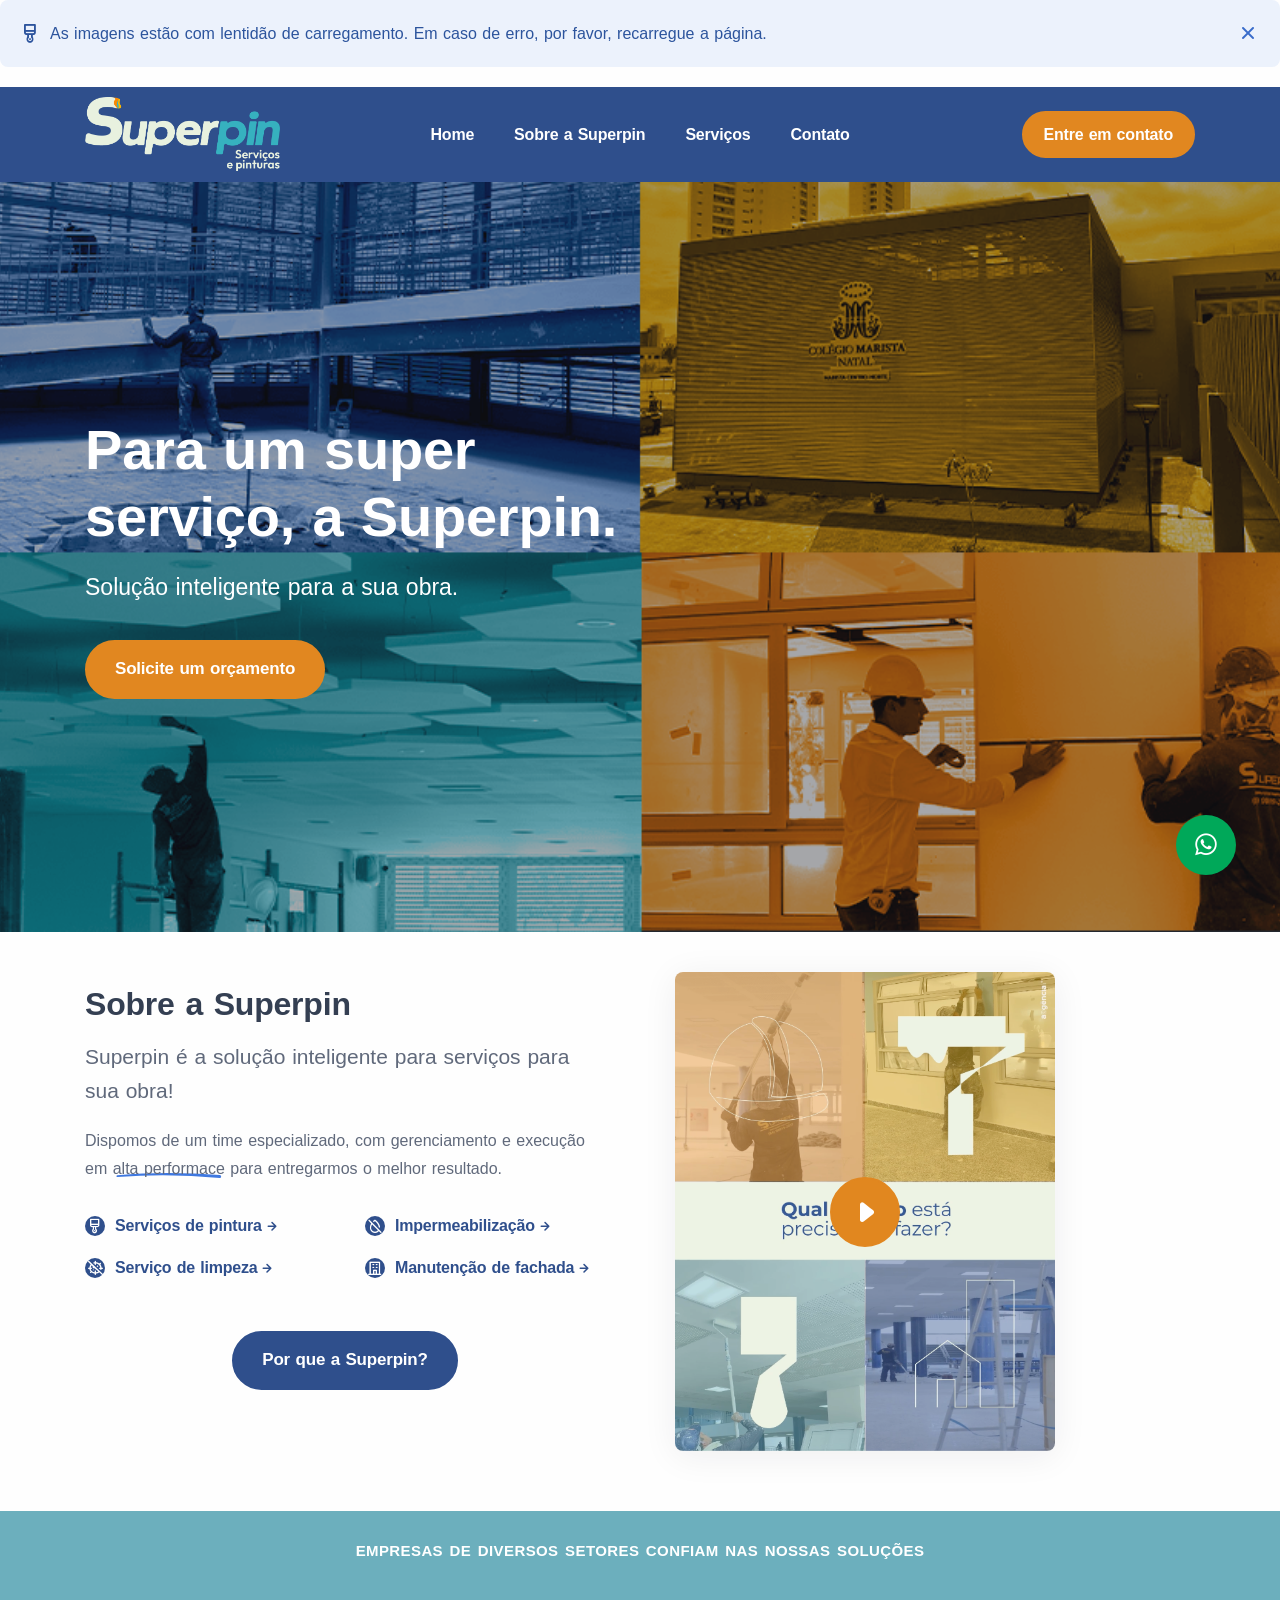
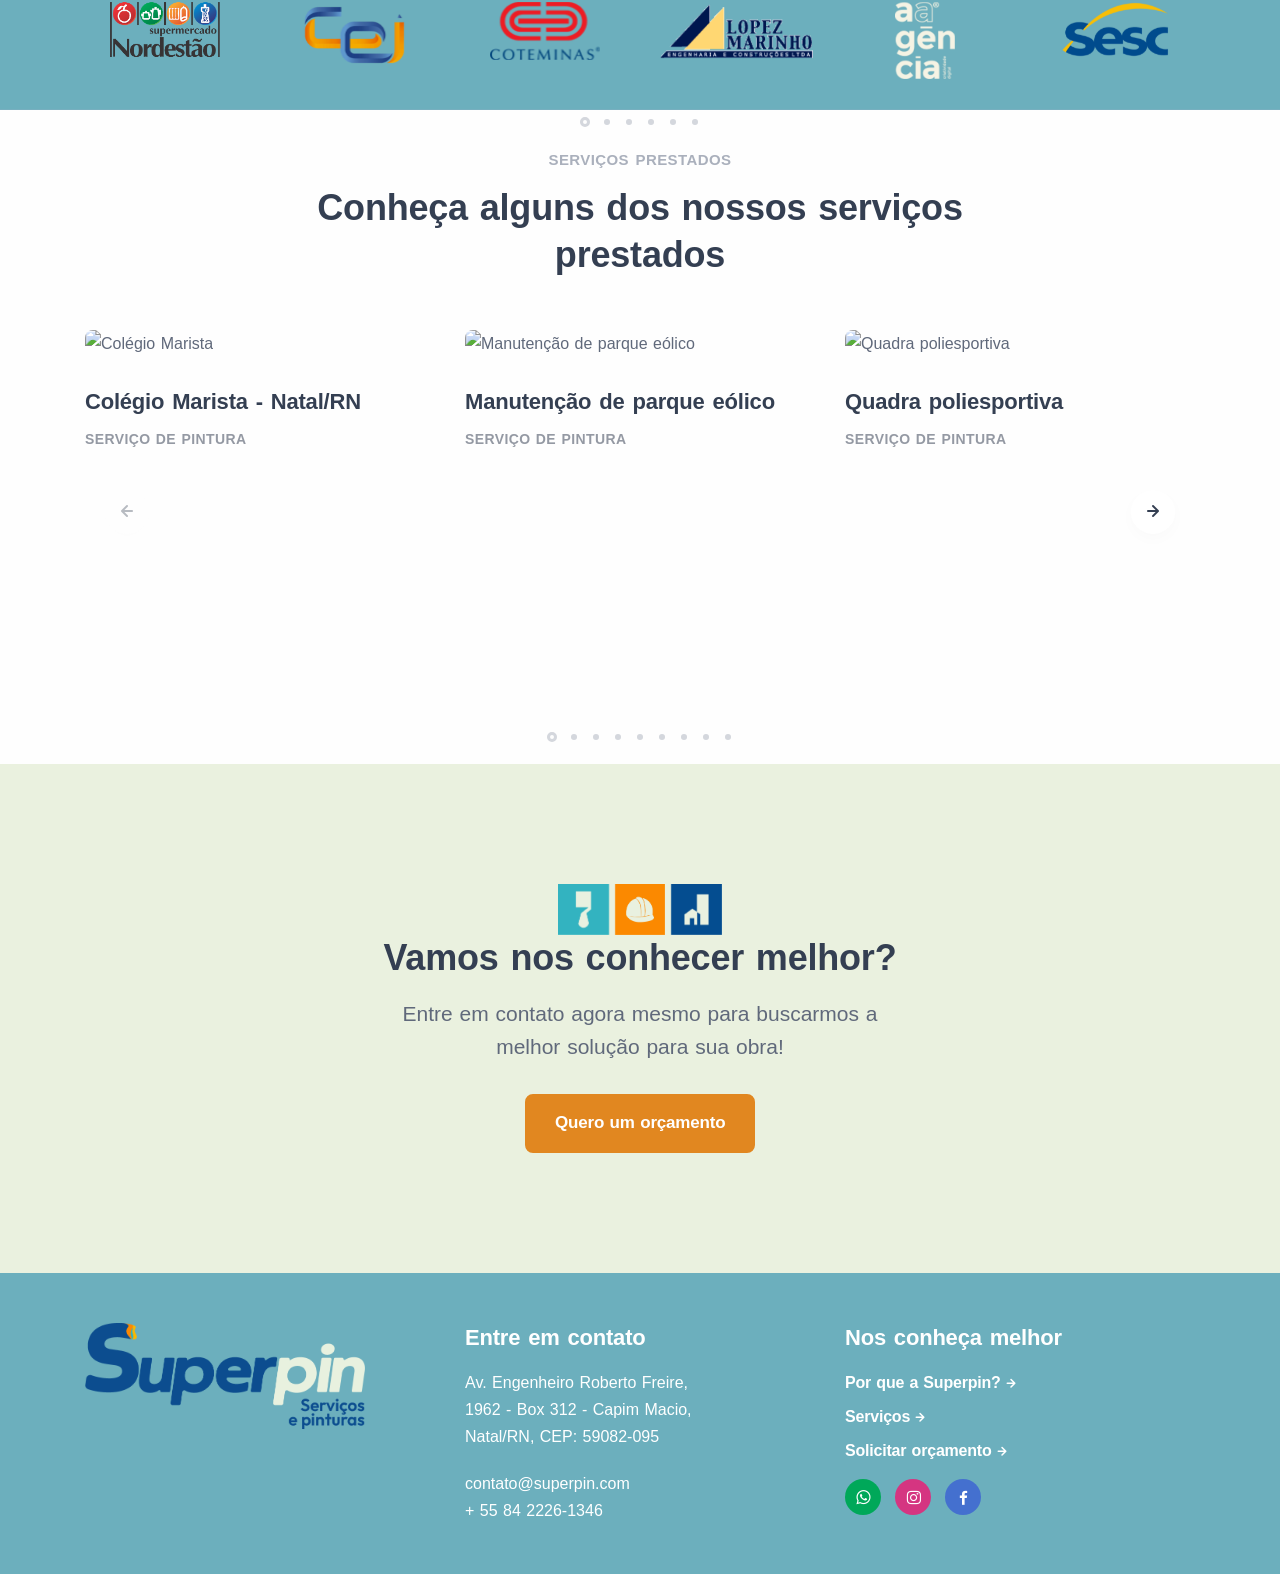
==== commit 41a6058a: "Inclusão de alert sobre demora de carregamento de imagens" ====
--- a/index.html
+++ b/index.html
@@ -49,6 +49,10 @@
       
     </head>
     <body>
+      <div class="alert alert-primary alert-icon alert-dismissible fade show" role="alert">
+        <i class="uil uil-brush-alt"></i>As imagens estão com lentidão de carregamento. Em caso de erro, por favor, recarregue a página.
+              <button type="button" class="btn-close" data-bs-dismiss="alert" aria-label="Close"></button>
+      </div>
       <div class="content-wrapper">
         <header class="wrapper bg-soft-primary">
           <nav class="navbar navbar-expand-lg center-nav navbar-dark navbar-bg-dark">
@@ -490,7 +494,7 @@
                         <figure class="rounded mb-6"><img src="./assets/img/Foto 3.png" srcset="./assets/img/Foto 3.png" data-cue="slideInRight" alt="Pintura Industrial" /><a class="item-link" href="./assets/img/Foto 3.png" data-glightbox data-gallery="projects-group"><i class="uil uil-focus-add"></i></a></figure>
                         <div class="project-details d-flex justify-content-center flex-column">
                           <div class="post-header">
-                            <h2 class="post-title h3"><a href="./pinturaIndustrial.html"target="" class="link-dark">Pintura industrial</a></h2>
+                            <h2 class="post-title h3"><a href="./pinturaIndustrial.html" target="" class="link-dark">Pintura industrial</a></h2>
                             <div class="post-category text-ash">Serviço de pintura</div>
                           </div>
                           <!-- /.post-header -->
@@ -606,9 +610,9 @@
             <div class="container py-14 py-md-16 text-center">
               <div class="row">
                 <div class="col-md-9 col-lg-7 col-xl-7 mx-auto text-center">
-                  <img data-cue="fadeIn" src="./assets/img/elements/1.png" width="8%">
-                  <img data-cue="fadeIn"src="./assets/img/elements/2.png" width="8%">
-                  <img data-cue="fadeIn"src="./assets/img/elements/3.png" width="8%">
+                  <img data-cue="fadeIn" src="./assets/img/elements/1.png" alt="elemento 1" width="8%" >
+                  <img data-cue="fadeIn"src="./assets/img/elements/2.png" alt="elemento 2" width="8%">
+                  <img data-cue="fadeIn"src="./assets/img/elements/3.png" alt="elemento 3" width="8%">
                   <h2 class="display-4 mb-3">Vamos nos conhecer melhor?</h2>
                   <p class="lead fs-lg mb-6 px-xl-10 px-xxl-15">Entre em contato agora mesmo para buscarmos a melhor solução para sua obra!</p>
                   <a href="http://api.whatsapp.com/send/?phone=558422261346" target ="_blank" class="btn btn-lg btn-primary rounded" data-cue="zoomIn">Quero um orçamento</a>
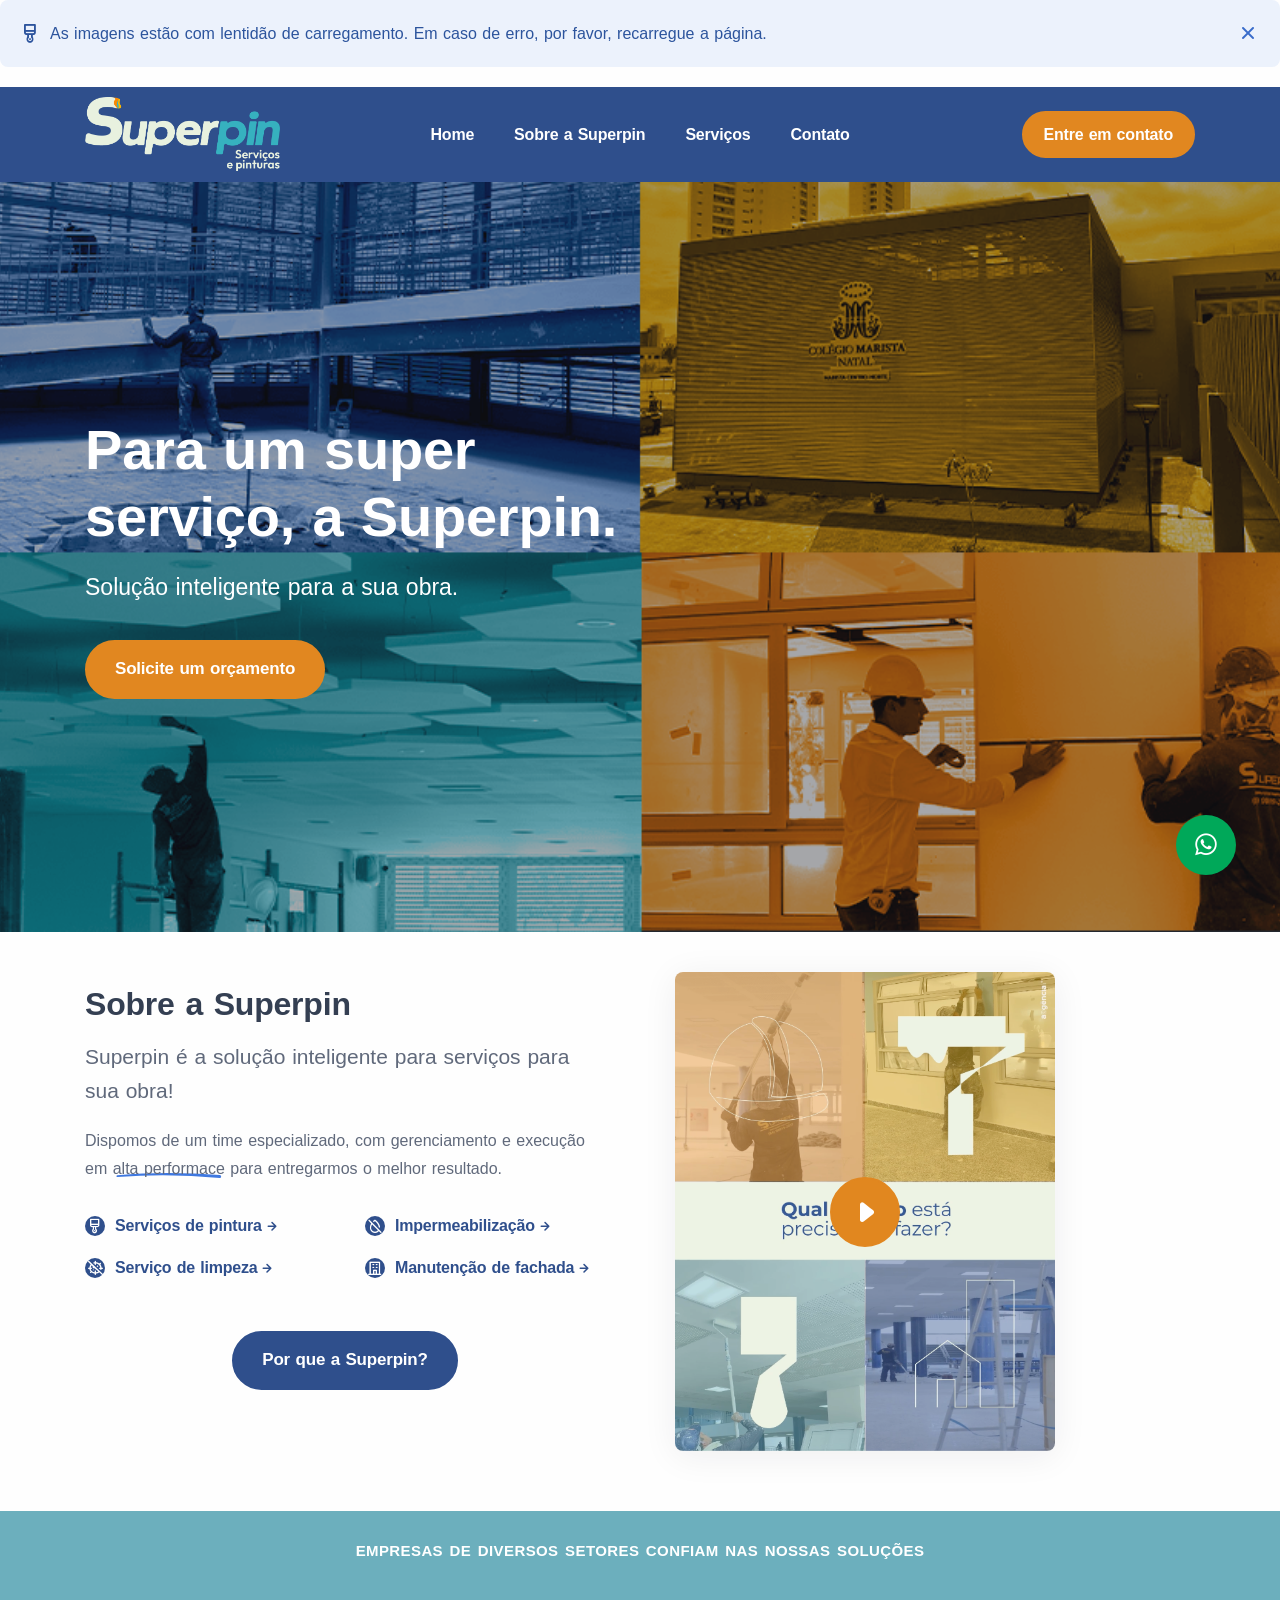
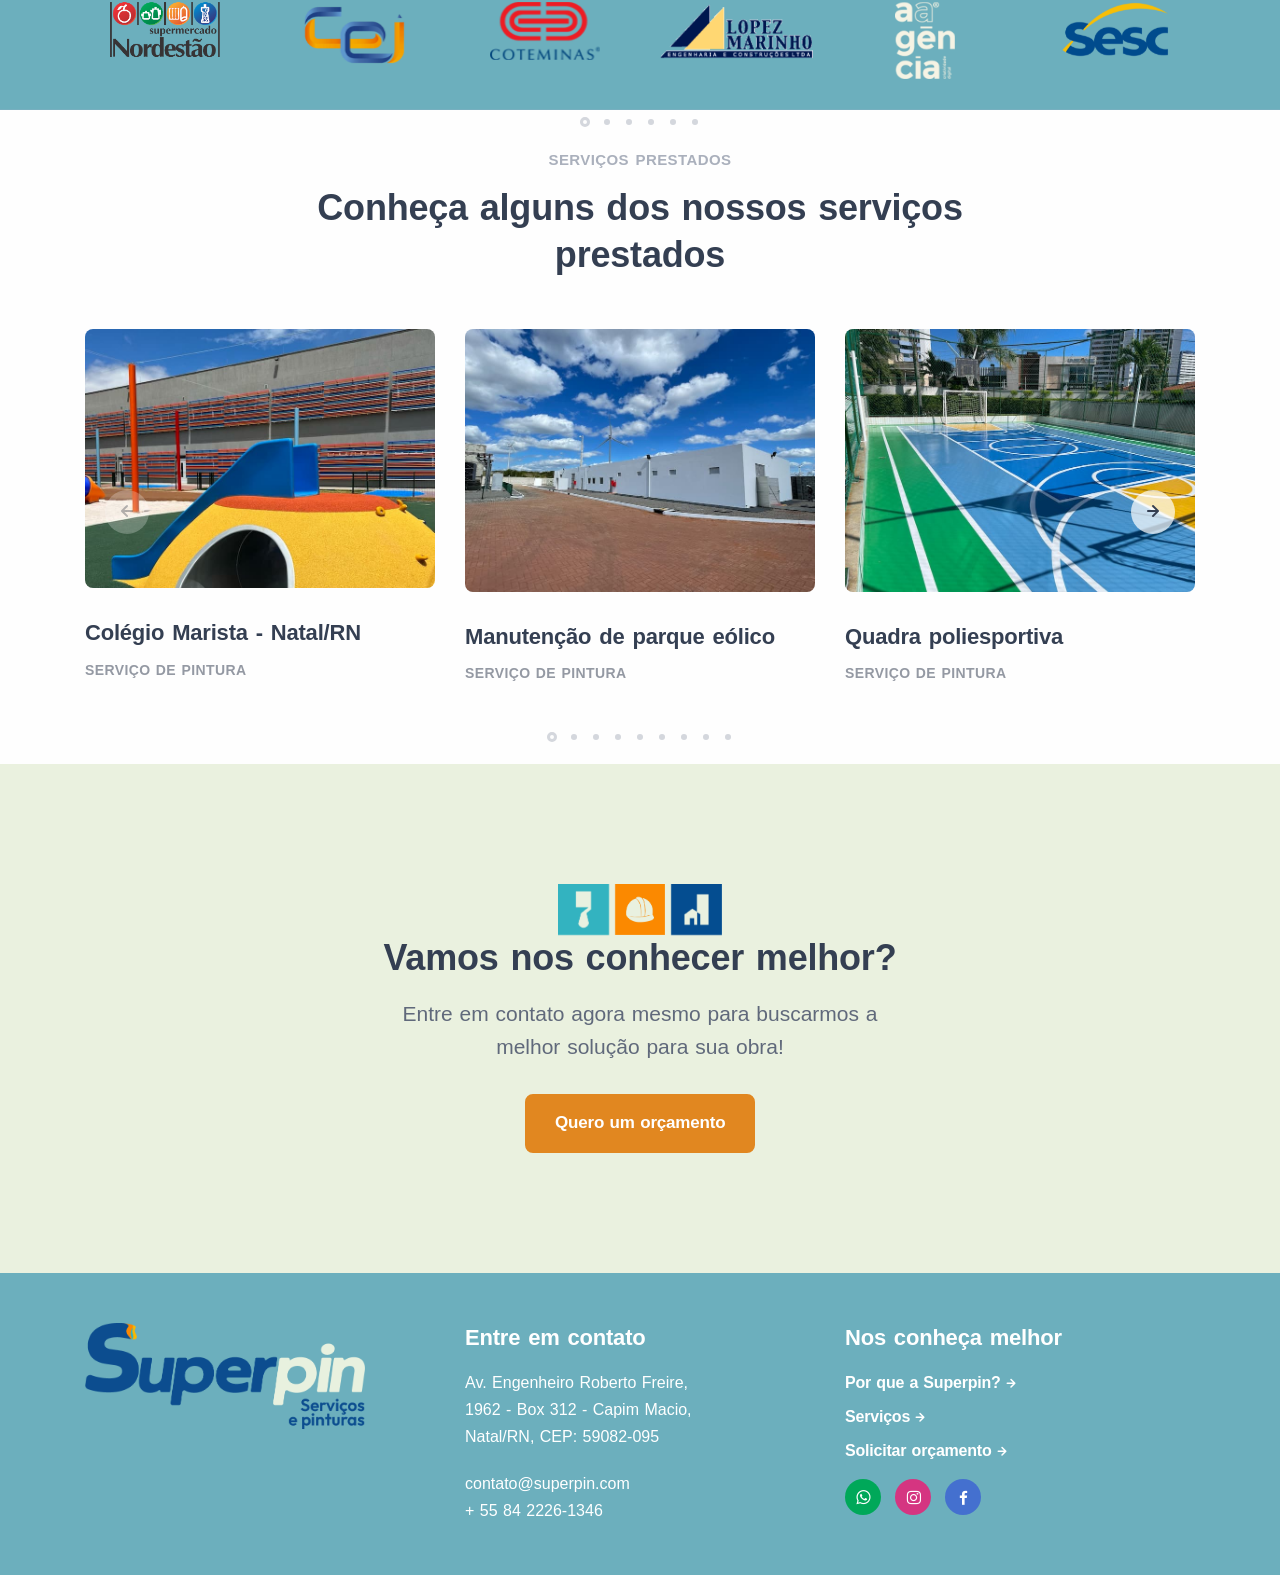
==== commit 4ffffcff: "Alterações imagens index" ====
--- a/index.html
+++ b/index.html
@@ -440,11 +440,11 @@
                     <div class="swiper-wrapper">
                       <div class="swiper-slide">
                         <figure class="rounded mb-6"><img 
-                          src="./assets/img/Fachada marista.png" 
-                          srcset="./assets/img/Fachada marista.png" 
+                          src="./assets/img/fachadaMarista.jpg" 
+                          srcset="./assets/img/fachadaMarista.jpg" 
                           data-cue="slideInRight"
                           alt="Colégio Marista" /><a class="item-link" 
-                          href="./assets/img/Fachada marista.png" 
+                          href="./assets/img/Fachada marista.jpg" 
                           data-glightbox data-gallery="projects-group"
                          >
                          <i class="uil uil-focus-add"></i></a></figure>
@@ -459,10 +459,10 @@
                       </div>
                       <!--/.swiper-slide -->
                       <div class="swiper-slide">
-                        <figure class="rounded mb-6"><img src="./assets/img/Foto 2 com zoom.png" 
-                          srcset="./assets/img/Foto 2 com zoom.png" 
+                        <figure class="rounded mb-6"><img src="./assets/img/parqueEolico.jpg" 
+                          srcset="./assets/img/parqueEolico.jpg" 
                           data-cue="slideInRight"
-                          alt="Manutenção de parque eólico" /><a class="item-link" href="./assets/img/Foto 2 com zoom.png" data-glightbox data-gallery="projects-group"><i class="uil uil-focus-add"></i></a></figure>
+                          alt="Manutenção de parque eólico" /><a class="item-link" href="./assets/img/parqueEolico.jpg" data-glightbox data-gallery="projects-group"><i class="uil uil-focus-add"></i></a></figure>
                         <div class="project-details d-flex justify-content-center flex-column">
                           <div class="post-header">
                             <h2 class="post-title h3"><a href="./parqueEolico.html" target="" class="link-dark">Manutenção de parque eólico</a></h2>
@@ -475,11 +475,11 @@
                       <!--/.swiper-slide -->
                       <div class="swiper-slide">
                         <figure class="rounded mb-6">
-                          <img src="./assets/img/IMG_0761.png" 
-                          srcset="./assets/img/IMG_0761.png" 
+                          <img src="./assets/img/quadraPoliesportiva.jpg" 
+                          srcset="./assets/img/quadraPoliesportiva.jpg" 
                           data-cue="slideInRight" alt="Quadra poliesportiva" /><a 
                           class="item-link" 
-                          href="./assets/img/IMG_0761.png" data-glightbox data-gallery="projects-group"><i class="uil uil-focus-add"></i></a></figure>
+                          href="./assets/img/quadraPoliesportiva.jpg" data-glightbox data-gallery="projects-group"><i class="uil uil-focus-add"></i></a></figure>
                         <div class="project-details d-flex justify-content-center flex-column">
                           <div class="post-header">
                             <h2 class="post-title h3"><a href="./quadraPoliesportiva.html"  target="" class="link-dark">Quadra poliesportiva</a></h2>
@@ -491,7 +491,7 @@
                       </div>
                       <!--/.swiper-slide -->
                       <div class="swiper-slide">
-                        <figure class="rounded mb-6"><img src="./assets/img/Foto 3.png" srcset="./assets/img/Foto 3.png" data-cue="slideInRight" alt="Pintura Industrial" /><a class="item-link" href="./assets/img/Foto 3.png" data-glightbox data-gallery="projects-group"><i class="uil uil-focus-add"></i></a></figure>
+                        <figure class="rounded mb-6"><img src="./assets/img/pinturaIndustrial.jpg" srcset="./assets/img/pinturaIndustrial.jpg" data-cue="slideInRight" alt="Pintura Industrial" /><a class="item-link" href="./assets/img/pinturaIndustrial.jpg" data-glightbox data-gallery="projects-group"><i class="uil uil-focus-add"></i></a></figure>
                         <div class="project-details d-flex justify-content-center flex-column">
                           <div class="post-header">
                             <h2 class="post-title h3"><a href="./pinturaIndustrial.html" target="" class="link-dark">Pintura industrial</a></h2>
@@ -503,7 +503,7 @@
                       </div>
                       <!--/.swiper-slide -->
                       <div class="swiper-slide">
-                        <figure class="rounded mb-6"><img src="./assets/img/estacionamento.jpeg" srcset="./assets/img/Foto 3.png" data-cue="slideInRight" alt="Pintura de estacionamento" /><a class="item-link" href="./assets/img/Foto 3.png" data-glightbox data-gallery="projects-group"><i class="uil uil-focus-add"></i></a></figure>
+                        <figure class="rounded mb-6"><img src="./assets/img/pinturaEstacionamento.jpg" srcset="./assets/img/pinturaEstacionamento.jpg" data-cue="slideInRight" alt="Pintura de estacionamento" /><a class="item-link" href="./assets/img/pinturaEstacionamento.jpg" data-glightbox data-gallery="projects-group"><i class="uil uil-focus-add"></i></a></figure>
                         <div class="project-details d-flex justify-content-center flex-column">
                           <div class="post-header">
                             <h2 class="post-title h3"><a href=./pinturaEstacionamento.html"target="" class="link-dark">Pintura de estacionamento</a></h2>
@@ -515,7 +515,7 @@
                       </div>
                       <!--/.swiper-slide -->
                       <div class="swiper-slide">
-                        <figure class="rounded mb-6"><img src="./assets/img/Foto 14.png" srcset="./assets/img/Foto 14.png" data-cue="slideInRight" alt="Manutenção de fachada" /><a class="item-link" href="./assets/img/Foto 14.png" data-glightbox data-gallery="projects-group"><i class="uil uil-focus-add"></i></a></figure>
+                        <figure class="rounded mb-6"><img src="./assets/img/pinturaFachada.jpg" srcset="./assets/img/pinturaFachada.jpg" data-cue="slideInRight" alt="Manutenção de fachada" /><a class="item-link" href="./assets/img/pinturaFachada.jpg" data-glightbox data-gallery="projects-group"><i class="uil uil-focus-add"></i></a></figure>
                         <div class="project-details d-flex justify-content-center flex-column">
                           <div class="post-header">
                             <h2 class="post-title h3"><a href="./manutencaoFachada.html" target=""class="link-dark">Manutenção de fachada</a></h2>
@@ -528,9 +528,9 @@
                       <!--/.swiper-slide -->
                       <div class="swiper-slide">
                         <figure class="rounded mb-6">
-                          <img src="./assets/img/manutencaoEscola/foto14.png" 
-                                srcset="./assets/img/manutencaoEscola/foto14.png" 
-                                alt="./assets/img/manutencaoEscola/foto14.png" />
+                          <img src="./assets/img/manutencaoEscola.jpg" 
+                                srcset="./assets/img/manutencaoEscola.jpg" 
+                                alt="./assets/img/manutencaoEscola.jpg" />
                                 
                           <a class="item-link" href="./manutencaoEscola.html" data-glightbox data-gallery="projects-group">
                           <i class="uil uil-focus-add"></i>
@@ -547,7 +547,7 @@
                       </div>
                       <!--/.swiper-slide -->
                       <div class="swiper-slide">
-                        <figure class="rounded mb-6"><img src="./assets/img/Foto 12.png" srcset="./assets/img/Foto 12.png" data-cue="slideInRight"  alt="Impermeabilização" /><a class="item-link" href="./assets/img/Foto 12.png" data-glightbox data-gallery="projects-group"><i class="uil uil-focus-add"></i></a></figure>
+                        <figure class="rounded mb-6"><img src="./assets/img/impermeabilizacao.jpg" srcset="./assets/img/impermeabilizacao.jpg" data-cue="slideInRight"  alt="Impermeabilização" /><a class="item-link" href="./assets/img/impermeabilizacao.jpg" data-glightbox data-gallery="projects-group"><i class="uil uil-focus-add"></i></a></figure>
                         <div class="project-details d-flex justify-content-center flex-column">
                           <div class="post-header">
                             <h2 class="post-title h3"><a href="./impermeabilizacaoMuros.html" target=""class="link-dark">Impermeabilização de muros</a></h2>
@@ -559,7 +559,7 @@
                       </div>
                       <!--/.swiper-slide -->
                       <div class="swiper-slide">
-                        <figure class="rounded mb-6"><img src="./assets/img/Foto 6.png" srcset="./assets/img/Foto 6.png" data-cue="slideInRight" alt="Piso epóxi em escola infantil" /><a class="item-link" href="./assets/img/Foto 6.png" data-glightbox data-gallery="projects-group"><i class="uil uil-focus-add"></i></a></figure>
+                        <figure class="rounded mb-6"><img src="./assets/img/pisoEpoxi.jpg" srcset="./assets/img/pisoEpoxi.jpg" data-cue="slideInRight" alt="Piso epóxi em escola infantil" /><a class="item-link" href="./assets/img/pisoEpoxi.jpg" data-glightbox data-gallery="projects-group"><i class="uil uil-focus-add"></i></a></figure>
                         <div class="project-details d-flex justify-content-center flex-column">
                           <div class="post-header">
                             <h2 class="post-title h3"><a href="./pisoEpoxi.html"target="" class="link-dark">Piso epóxi em escola infantil</a></h2>
@@ -571,7 +571,7 @@
                       </div>
                       <!--/.swiper-slide -->
                       <div class="swiper-slide">
-                        <figure class="rounded mb-6"><img src="./assets/img/Foto 5.png" srcset="./assets/img/Foto 5.png"data-cue="slideInRight"  alt="Pintura de pista de atletismo" /><a class="item-link" href="./assets/img/Foto 5.png" data-glightbox data-gallery="projects-group"><i class="uil uil-focus-add"></i></a></figure>
+                        <figure class="rounded mb-6"><img src="./assets/img/pistaAtletismo.jpg" srcset="./assets/img/pistaAtletismo.jpg"data-cue="slideInRight"  alt="Pintura de pista de atletismo" /><a class="item-link" href="./assets/img/pistaAtletismo.jpg" data-glightbox data-gallery="projects-group"><i class="uil uil-focus-add"></i></a></figure>
                         <div class="project-details d-flex justify-content-center flex-column">
                           <div class="post-header">
                             <h2 class="post-title h3"><a href="./pistaAtletismo.html"target="" class="link-dark">Pintura de pista de atletismo</a></h2>
@@ -583,7 +583,7 @@
                       </div>
                       <!--/.swiper-slide -->
                       <div class="swiper-slide">
-                        <figure class="rounded mb-6"><img src="./assets/img/Manutencao alambrado.jpg" srcset="./assets/img/Manutencao alambrado.jpg"data-cue="slideInRight"  alt="Manutenção de alambrado" /><a class="item-link" href="./assets/img/Manutencao alambrado.jpg" data-glightbox data-gallery="projects-group"><i class="uil uil-focus-add"></i></a></figure>
+                        <figure class="rounded mb-6"><img src="./assets/img/manutencaoAlambrado.jpg" srcset="./assets/img/manutencaoAlambrado.jpg"data-cue="slideInRight"  alt="Manutenção de alambrado" /><a class="item-link" href="./assets/img/manutencaoAlambrado.jpg" data-glightbox data-gallery="projects-group"><i class="uil uil-focus-add"></i></a></figure>
                         <div class="project-details d-flex justify-content-center flex-column">
                           <div class="post-header">
                             <h2 class="post-title h3"><a href="./manutencaoAlambrado.html"target="" class="link-dark">Manutenção de alambrado</a></h2>
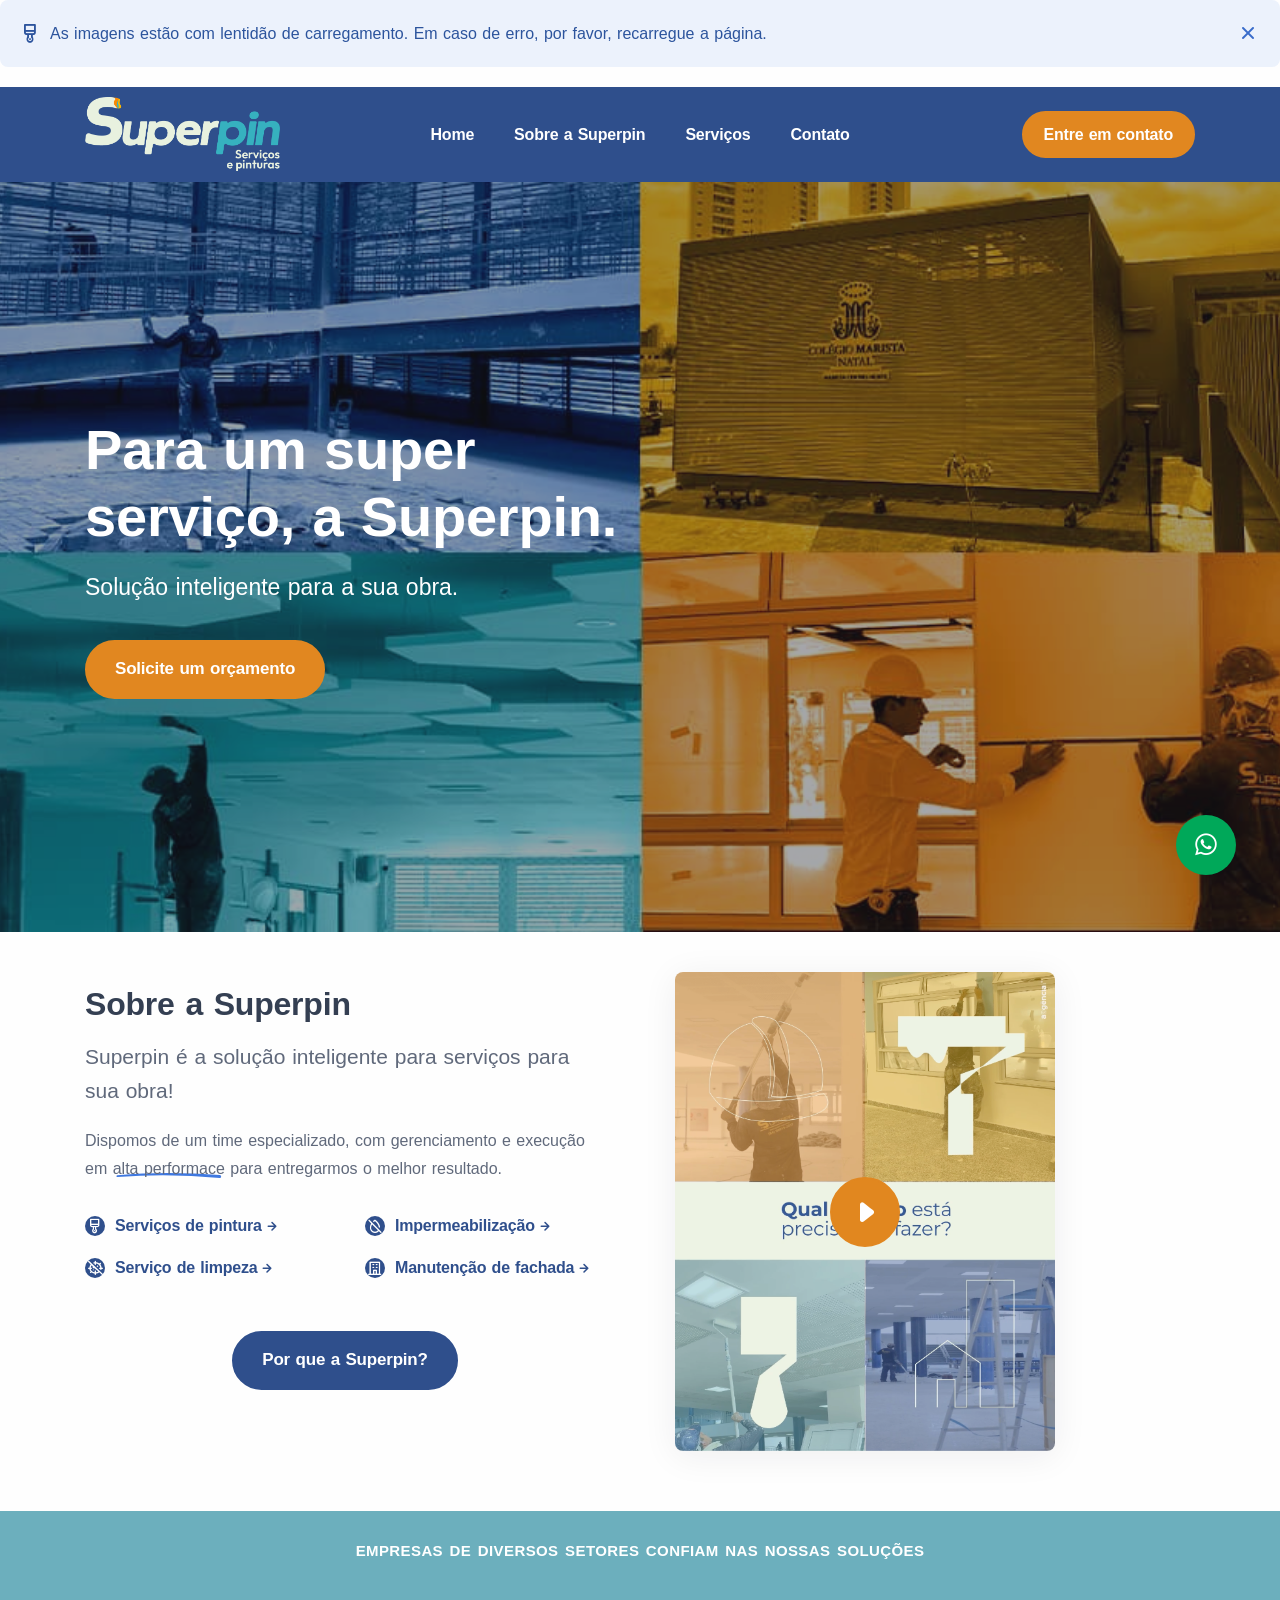
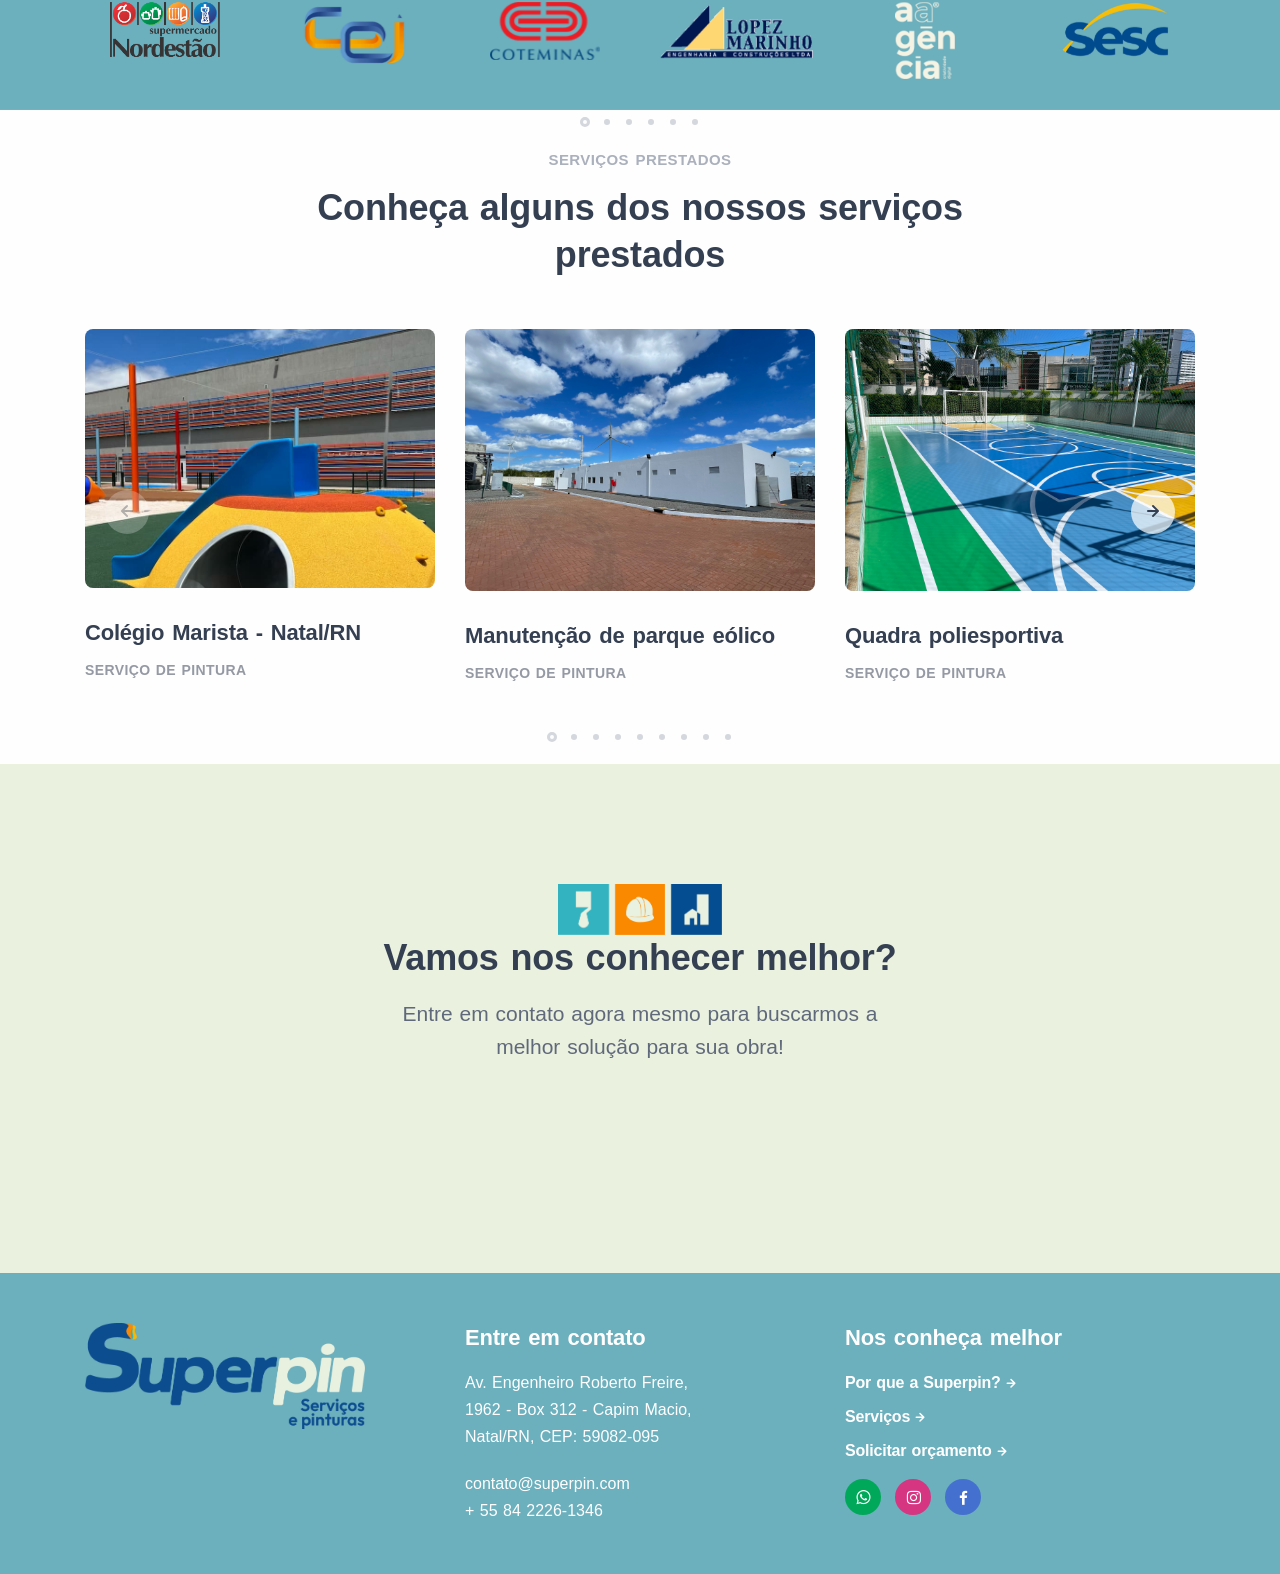
==== commit 83130fc2: "ajuste imagens index e portfólio" ====
--- a/index.html
+++ b/index.html
@@ -262,7 +262,7 @@
               <div class="swiper-wrapper">
                 <div
                   class="swiper-slide bg-overlay bg-overlay-400 bg-dark bg-image"
-                  data-image-src="./assets/img/capa.png"
+                  data-image-src="./assets/img/capa.jpg"
                 >
                   <div class="container h-100">
                     <div class="row h-100">
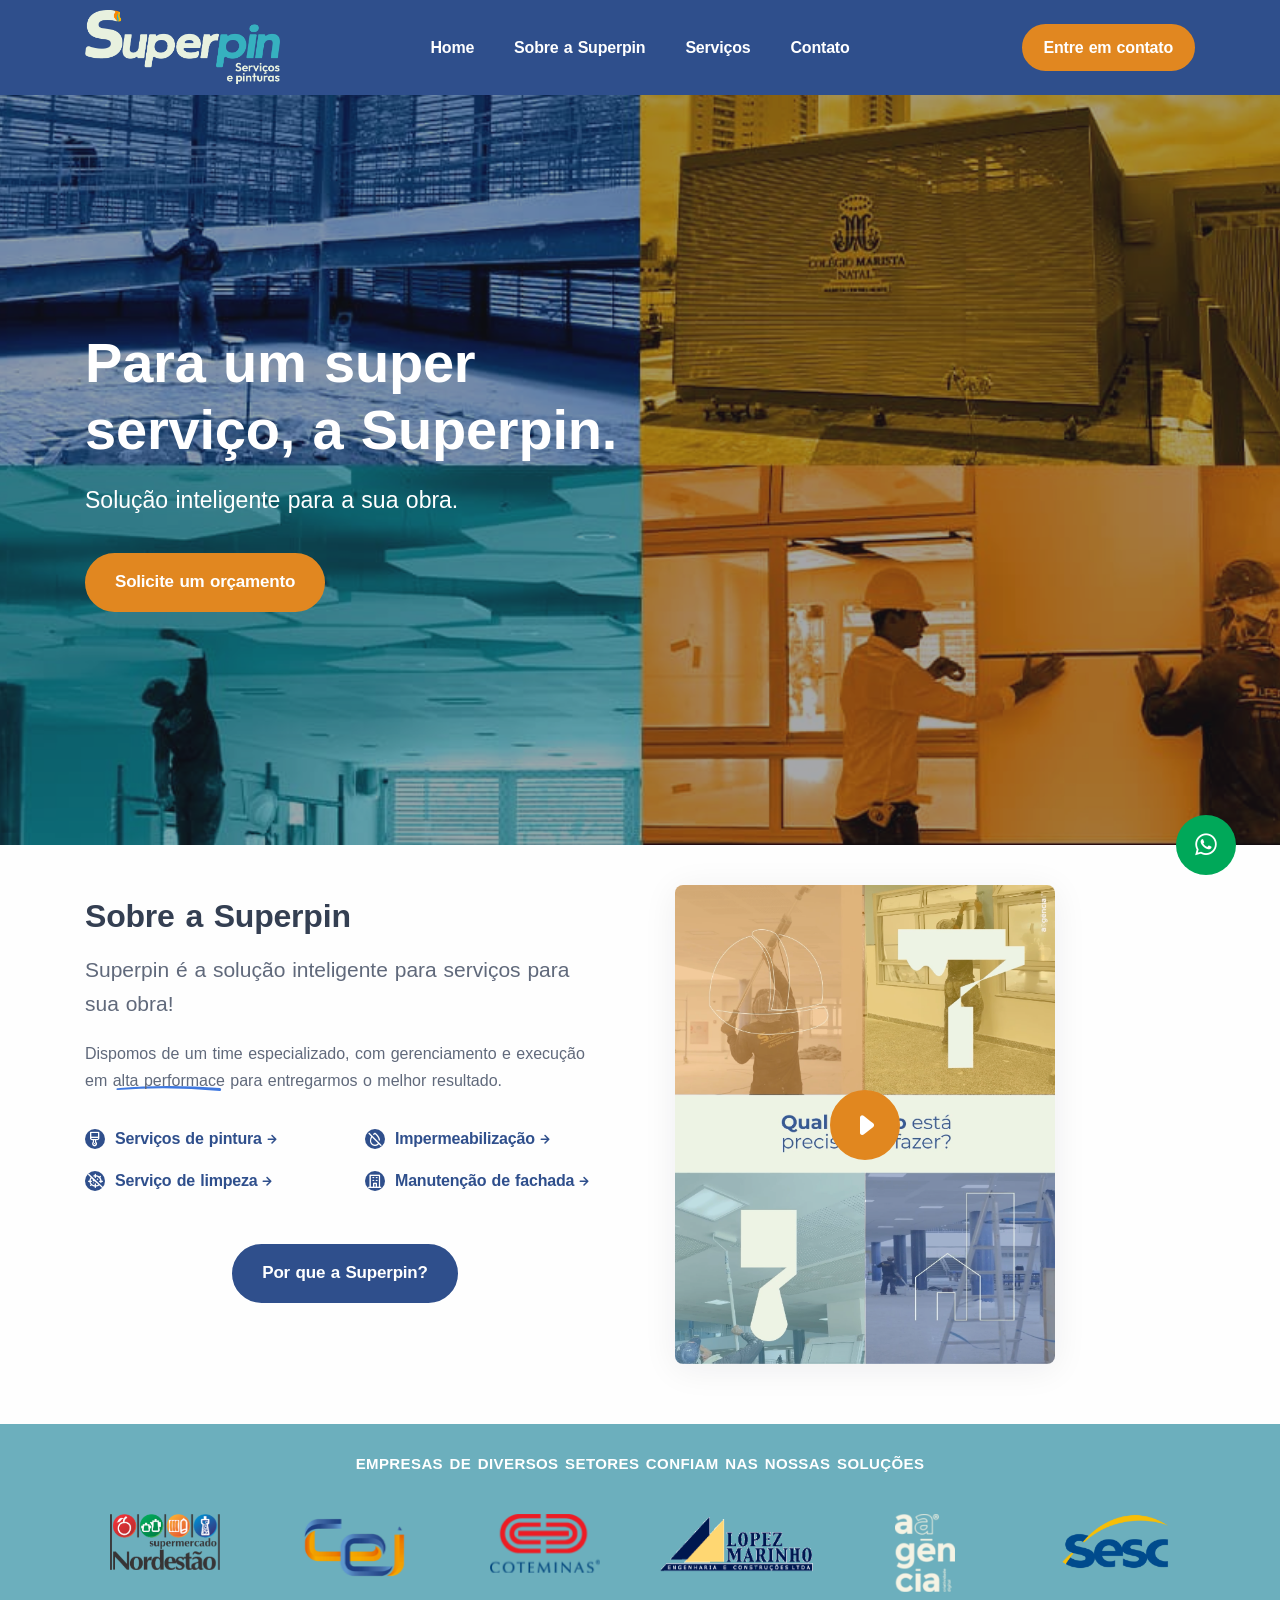
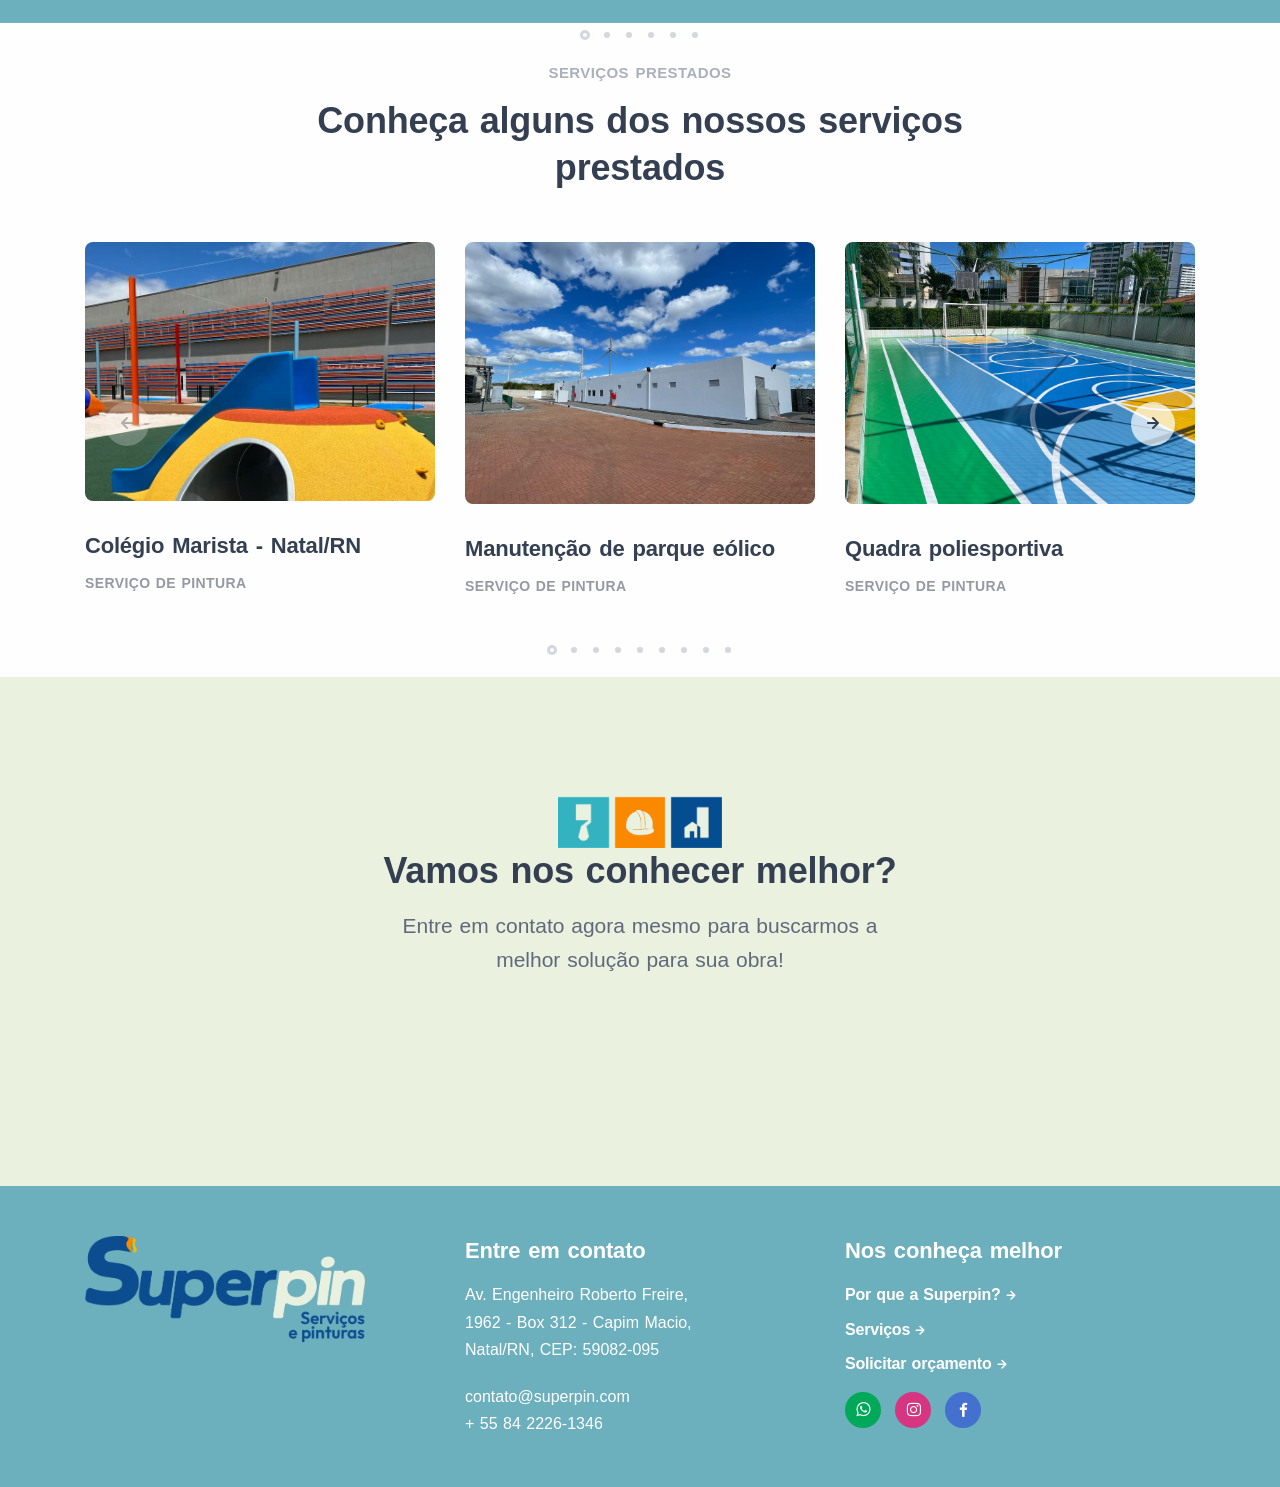
==== commit 816299a4: "remoção do alert sobre imagens lentas" ====
--- a/index.html
+++ b/index.html
@@ -49,10 +49,6 @@
       
     </head>
     <body>
-      <div class="alert alert-primary alert-icon alert-dismissible fade show" role="alert">
-        <i class="uil uil-brush-alt"></i>As imagens estão com lentidão de carregamento. Em caso de erro, por favor, recarregue a página.
-              <button type="button" class="btn-close" data-bs-dismiss="alert" aria-label="Close"></button>
-      </div>
       <div class="content-wrapper">
         <header class="wrapper bg-soft-primary">
           <nav class="navbar navbar-expand-lg center-nav navbar-dark navbar-bg-dark">
